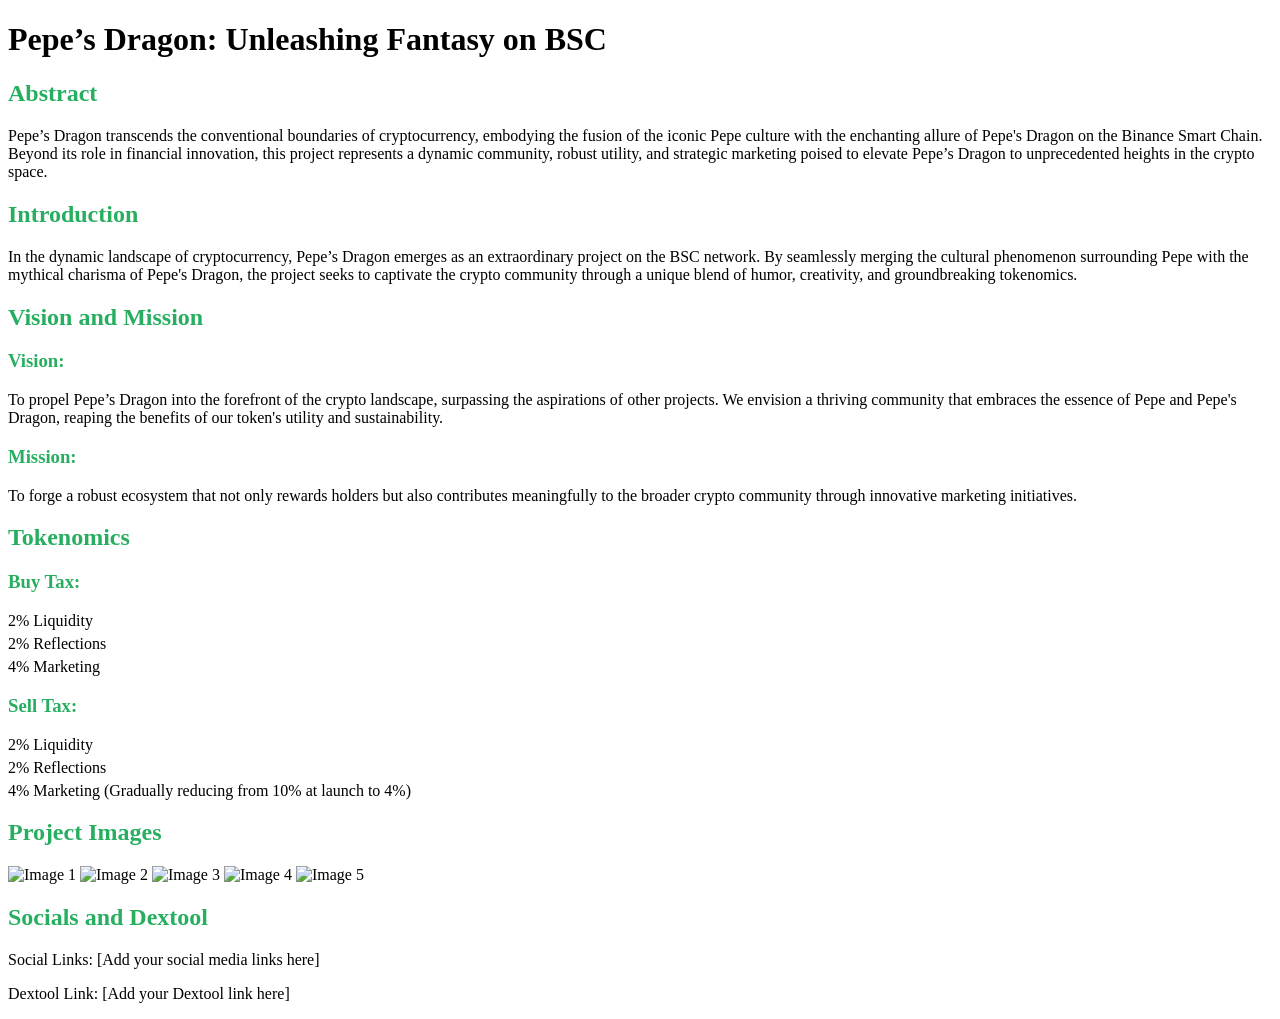
==== index.html @ 697a89ee "could notread" ====
<!DOCTYPE html>
<html lang="en">
<head>
    <meta charset="UTF-8">
    <meta name="viewport" content="width=device-width, initial-scale=1.0">
    <title>Pepe’s Dragon</title>
    <link rel="stylesheet" href="style.css">
</head>
<body>

    <header>
        <h1>Pepe’s Dragon: Unleashing Fantasy on BSC</h1>
    </header>

    <section>
        <h2>Abstract</h2>
        <p>Pepe’s Dragon transcends the conventional boundaries of cryptocurrency, embodying the fusion of the iconic Pepe culture with the enchanting allure of Pepe's Dragon on the Binance Smart Chain. Beyond its role in financial innovation, this project represents a dynamic community, robust utility, and strategic marketing poised to elevate Pepe’s Dragon to unprecedented heights in the crypto space.</p>
    </section>

    <section>
        <h2>Introduction</h2>
        <p>In the dynamic landscape of cryptocurrency, Pepe’s Dragon emerges as an extraordinary project on the BSC network. By seamlessly merging the cultural phenomenon surrounding Pepe with the mythical charisma of Pepe's Dragon, the project seeks to captivate the crypto community through a unique blend of humor, creativity, and groundbreaking tokenomics.</p>
    </section>

    <section>
        <h2>Vision and Mission</h2>
        <h3>Vision:</h3>
        <p>To propel Pepe’s Dragon into the forefront of the crypto landscape, surpassing the aspirations of other projects. We envision a thriving community that embraces the essence of Pepe and Pepe's Dragon, reaping the benefits of our token's utility and sustainability.</p>
        <h3>Mission:</h3>
        <p>To forge a robust ecosystem that not only rewards holders but also contributes meaningfully to the broader crypto community through innovative marketing initiatives.</p>
    </section>

    <section>
        <h2>Tokenomics</h2>
        <h3>Buy Tax:</h3>
        <ul>
            <li>2% Liquidity</li>
            <li>2% Reflections</li>
            <li>4% Marketing</li>
        </ul>
        <h3>Sell Tax:</h3>
        <ul>
            <li>2% Liquidity</li>
            <li>2% Reflections</li>
            <li>4% Marketing (Gradually reducing from 10% at launch to 4%)</li>
        </ul>
    </section>

    <!-- Add more sections as needed -->

    <footer>
      <!-- Image Section -->
      <section id="images">
          <h2>Project Images</h2>
          <img src="images/image1.jpg" alt="Image 1">
          <img src="images/image2.jpg" alt="Image 2">
          <img src="images/image3.jpg" alt="Image 3">
          <img src="images/image4.jpg" alt="Image 4">
          <img src="images/image5.jpg" alt="Image 5">
      </section>

      <!-- Socials and Dextool Section -->
      <section id="socials-and-dextool">
          <h2>Socials and Dextool</h2>
          <p>Social Links: [Add your social media links here]</p>
          <p>Dextool Link: [Add your Dextool link here]</p>
      </section>
  </footer>

</body>
</html>
---- style.css ----
/* Existing CSS code */

/* Additional styles for new content */
section h2 {
    color: #27ae60; /* Darker green heading color */
}

section h3 {
    color: #27ae60; /* Darker green subheading color */
}

section ul {
    list-style-type: none;
    padding: 0;
}

section li {
    margin-bottom: 5px;
}

/* Add more styles as needed */
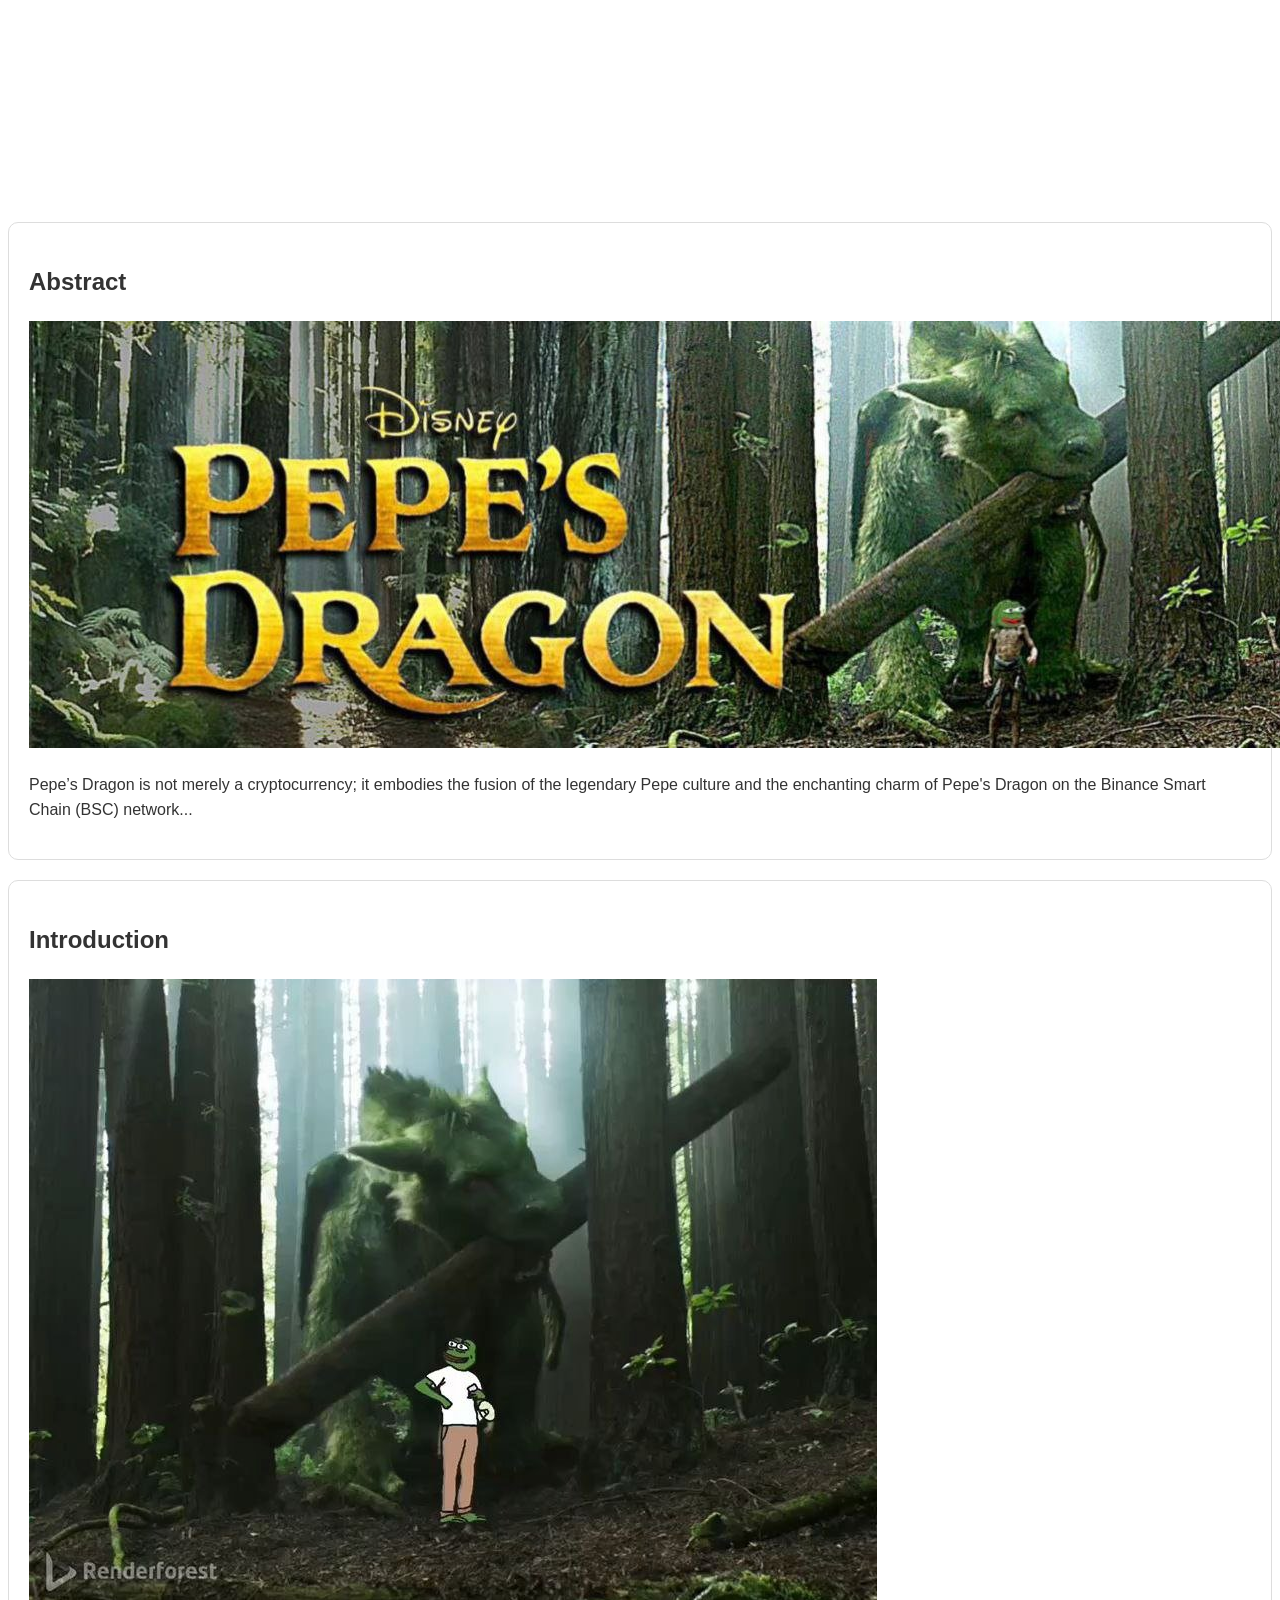
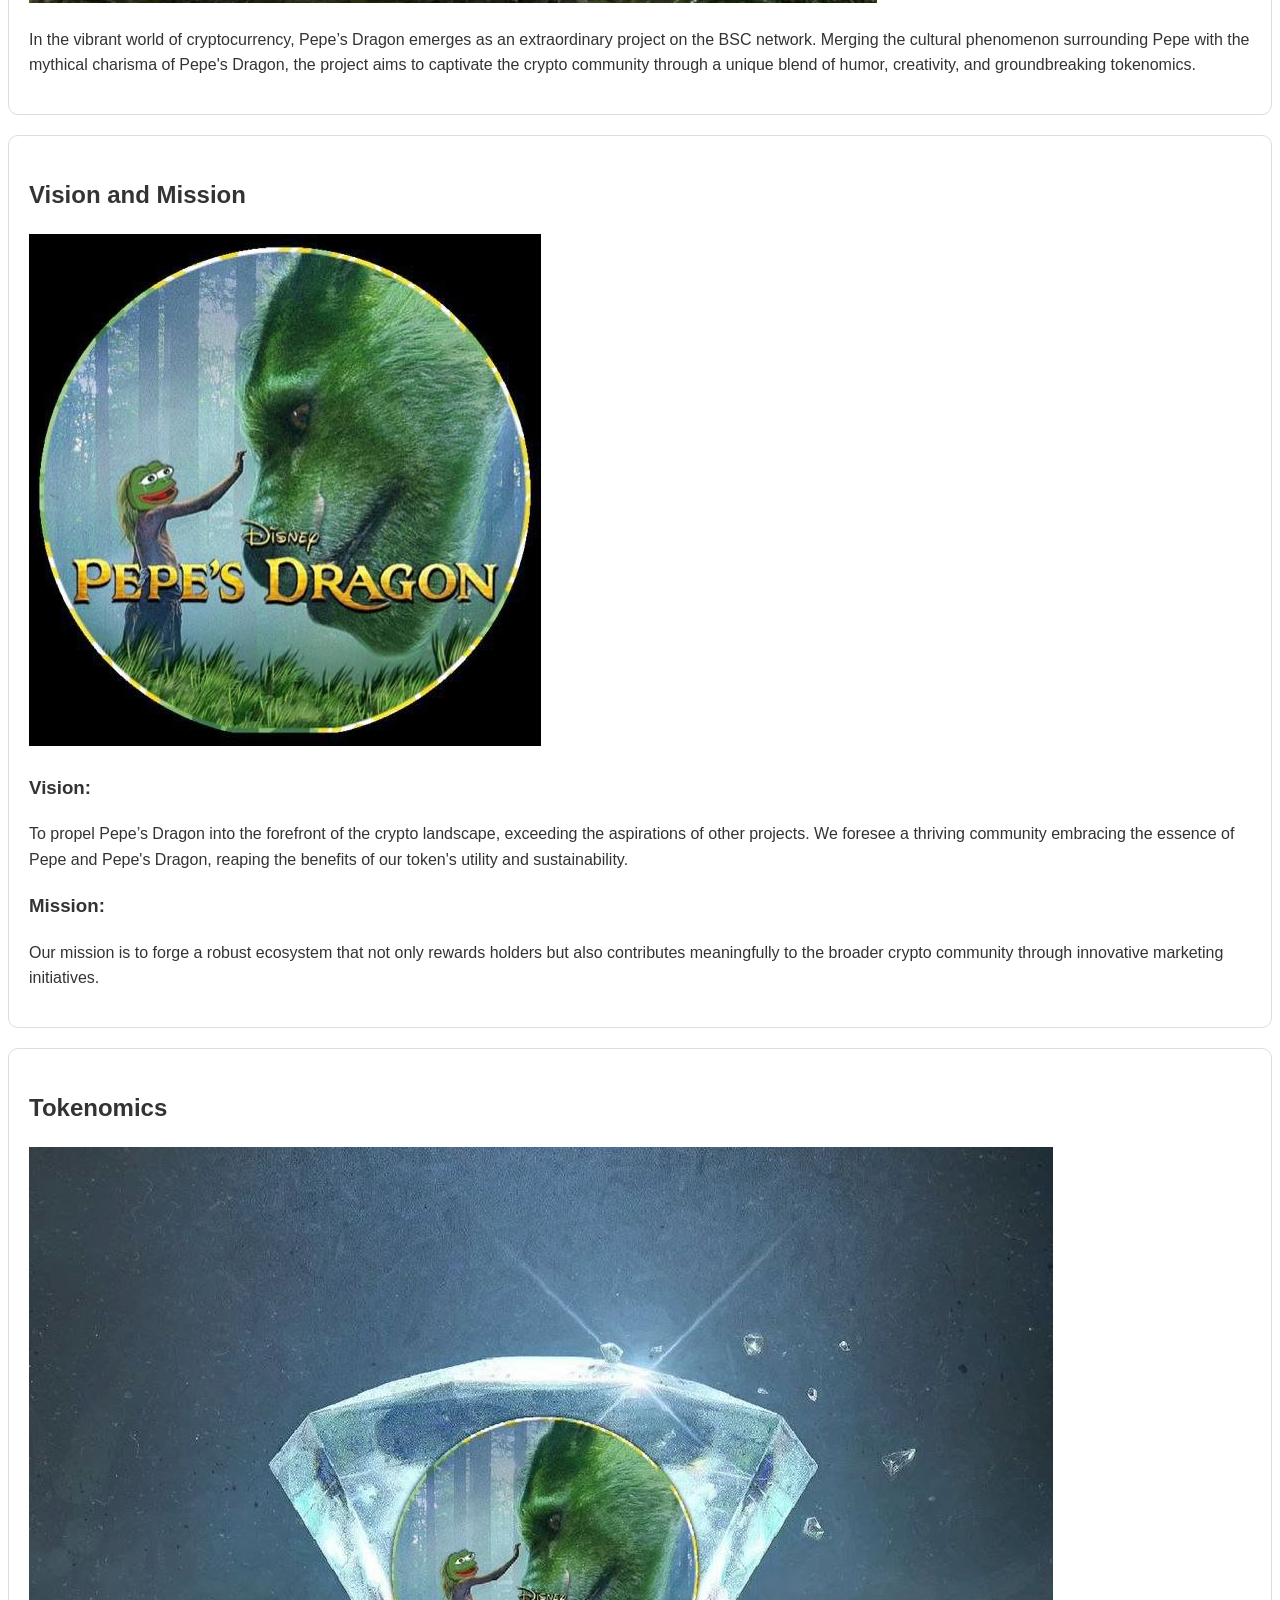
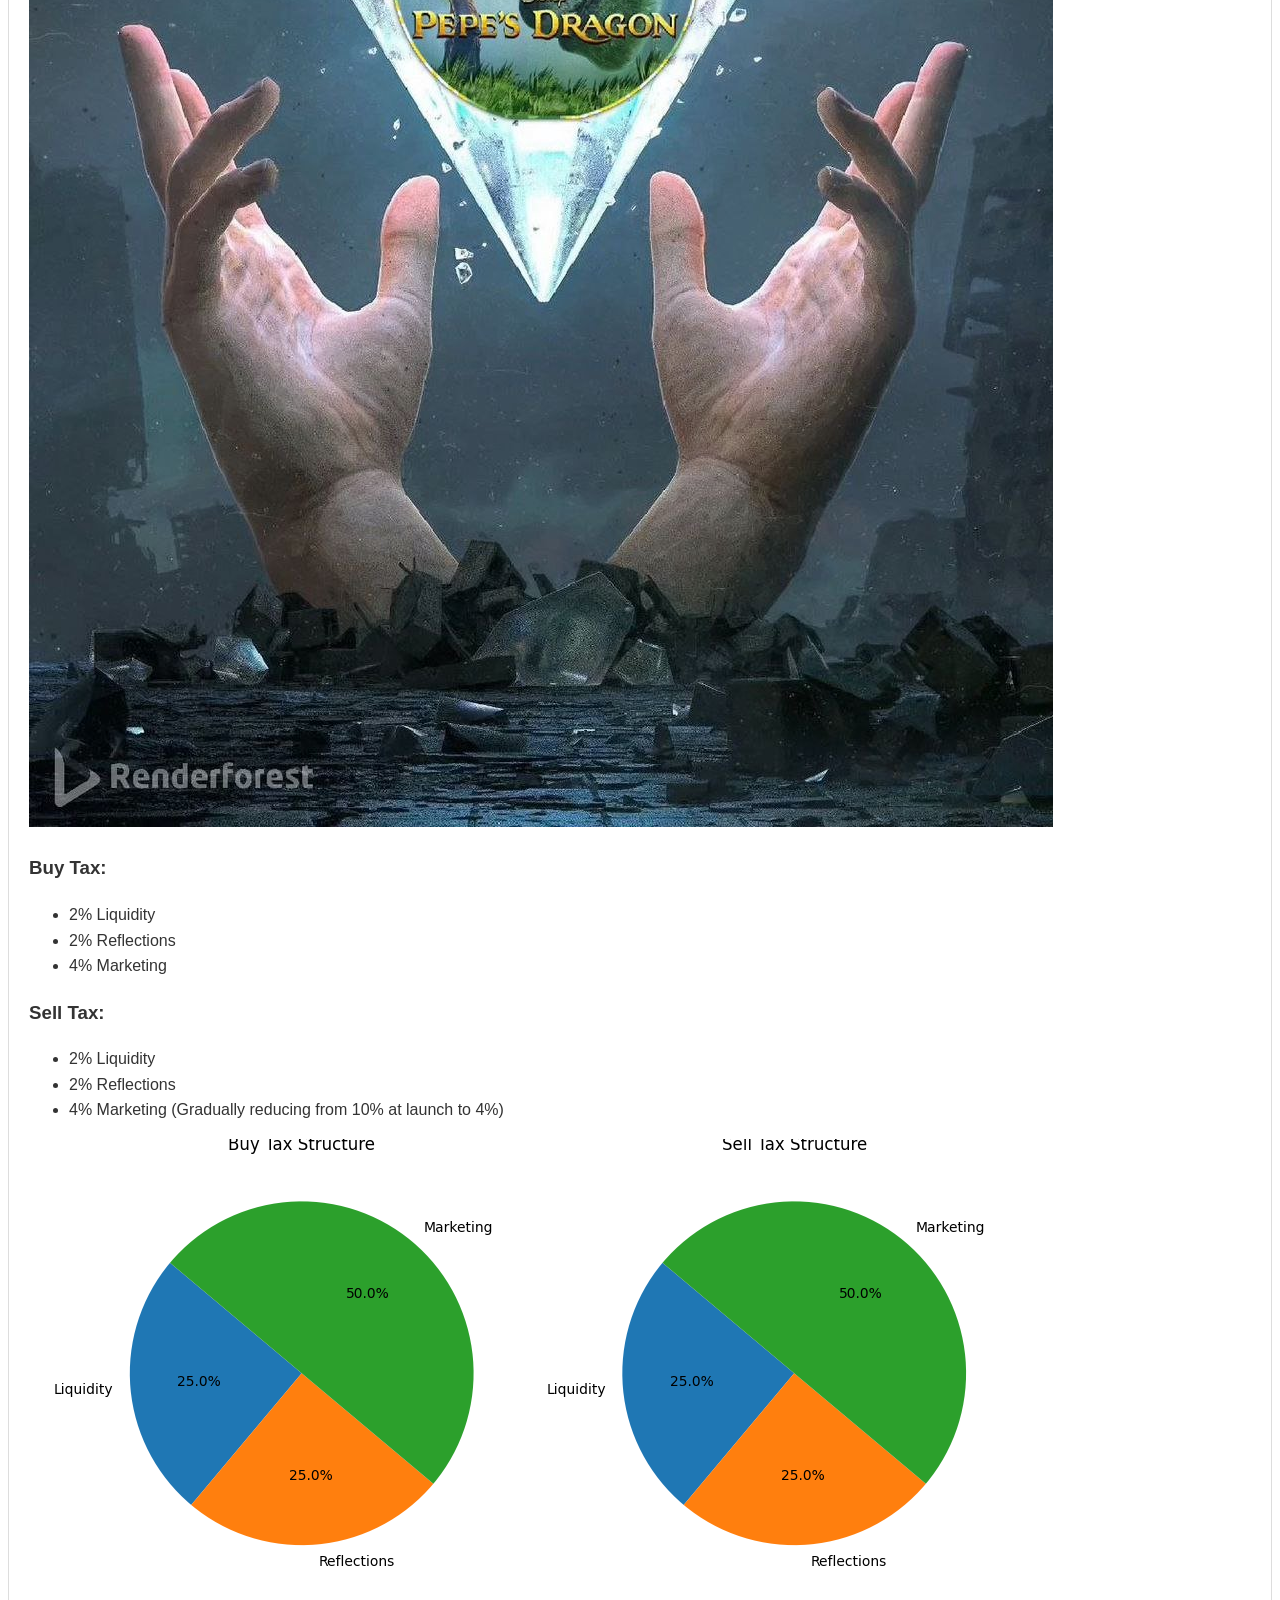
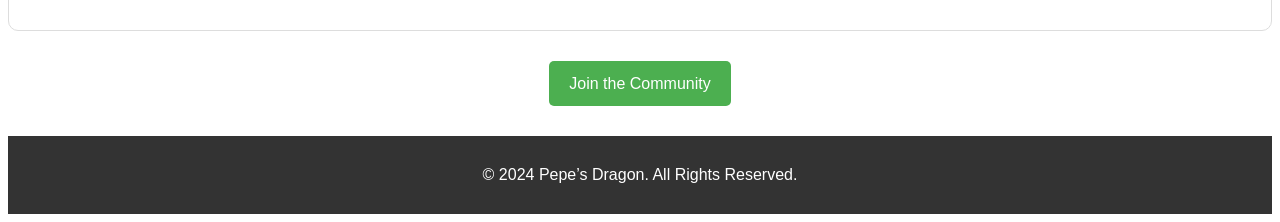
==== commit 64acd6b9: "update" ====
--- a/index.html
+++ b/index.html
@@ -8,30 +8,34 @@
 </head>
 <body>
 
-    <header>
+    <header style="background-image: url('images/header_background.jpg');">
         <h1>Pepe’s Dragon: Unleashing Fantasy on BSC</h1>
     </header>
 
-    <section>
+    <section class="green-background">
         <h2>Abstract</h2>
-        <p>Pepe’s Dragon transcends the conventional boundaries of cryptocurrency, embodying the fusion of the iconic Pepe culture with the enchanting allure of Pepe's Dragon on the Binance Smart Chain. Beyond its role in financial innovation, this project represents a dynamic community, robust utility, and strategic marketing poised to elevate Pepe’s Dragon to unprecedented heights in the crypto space.</p>
+        <img src="images/1.jpg" alt="Image 1">
+        <p>Pepe’s Dragon is not merely a cryptocurrency; it embodies the fusion of the legendary Pepe culture and the enchanting charm of Pepe's Dragon on the Binance Smart Chain (BSC) network...</p>
     </section>
 
-    <section>
+    <section class="green-background">
         <h2>Introduction</h2>
-        <p>In the dynamic landscape of cryptocurrency, Pepe’s Dragon emerges as an extraordinary project on the BSC network. By seamlessly merging the cultural phenomenon surrounding Pepe with the mythical charisma of Pepe's Dragon, the project seeks to captivate the crypto community through a unique blend of humor, creativity, and groundbreaking tokenomics.</p>
+        <img src="images/2.jpg" alt="Image 2">
+        <p>In the vibrant world of cryptocurrency, Pepe’s Dragon emerges as an extraordinary project on the BSC network. Merging the cultural phenomenon surrounding Pepe with the mythical charisma of Pepe's Dragon, the project aims to captivate the crypto community through a unique blend of humor, creativity, and groundbreaking tokenomics.</p>
     </section>
 
-    <section>
+    <section class="green-background">
         <h2>Vision and Mission</h2>
+        <img src="images/3.jpg" alt="Image 3">
         <h3>Vision:</h3>
-        <p>To propel Pepe’s Dragon into the forefront of the crypto landscape, surpassing the aspirations of other projects. We envision a thriving community that embraces the essence of Pepe and Pepe's Dragon, reaping the benefits of our token's utility and sustainability.</p>
+        <p>To propel Pepe’s Dragon into the forefront of the crypto landscape, exceeding the aspirations of other projects. We foresee a thriving community embracing the essence of Pepe and Pepe's Dragon, reaping the benefits of our token's utility and sustainability.</p>
         <h3>Mission:</h3>
-        <p>To forge a robust ecosystem that not only rewards holders but also contributes meaningfully to the broader crypto community through innovative marketing initiatives.</p>
+        <p>Our mission is to forge a robust ecosystem that not only rewards holders but also contributes meaningfully to the broader crypto community through innovative marketing initiatives.</p>
     </section>
 
-    <section>
+    <section class="green-background">
         <h2>Tokenomics</h2>
+        <img src="images/4.jpg" alt="Image 4">
         <h3>Buy Tax:</h3>
         <ul>
             <li>2% Liquidity</li>
@@ -44,28 +48,18 @@
             <li>2% Reflections</li>
             <li>4% Marketing (Gradually reducing from 10% at launch to 4%)</li>
         </ul>
+        <img src="images/graph.png" alt="Graph Image">
     </section>
 
     <!-- Add more sections as needed -->
 
-    <footer>
-      <!-- Image Section -->
-      <section id="images">
-          <h2>Project Images</h2>
-          <img src="images/image1.jpg" alt="Image 1">
-          <img src="images/image2.jpg" alt="Image 2">
-          <img src="images/image3.jpg" alt="Image 3">
-          <img src="images/image4.jpg" alt="Image 4">
-          <img src="images/image5.jpg" alt="Image 5">
-      </section>
+    <div class="cta-button">
+        <a href="#community" class="button">Join the Community</a>
+    </div>
 
-      <!-- Socials and Dextool Section -->
-      <section id="socials-and-dextool">
-          <h2>Socials and Dextool</h2>
-          <p>Social Links: [Add your social media links here]</p>
-          <p>Dextool Link: [Add your Dextool link here]</p>
-      </section>
-  </footer>
+    <footer class="footer">
+        <p>&copy; 2024 Pepe’s Dragon. All Rights Reserved.</p>
+    </footer>
 
 </body>
 </html>
--- a/style.css
+++ b/style.css
@@ -1,21 +1,41 @@
-/* Existing CSS code */
-
-/* Additional styles for new content */
-section h2 {
-    color: #27ae60; /* Darker green heading color */
+body {
+    font-family: 'Arial', sans-serif;
+    color: #333;
+    line-height: 1.6;
 }
 
-section h3 {
-    color: #27ae60; /* Darker green subheading color */
+header {
+    background-size: cover;
+    background-position: center;
+    color: white;
+    text-align: center;
+    padding: 50px;
 }
 
-section ul {
-    list-style-type: none;
-    padding: 0;
+section {
+    border: 1px solid #ddd;
+    border-radius: 10px;
+    padding: 20px;
+    margin: 20px 0;
 }
 
-section li {
-    margin-bottom: 5px;
+.cta-button {
+    text-align: center;
+    margin: 30px 0;
 }
 
-/* Add more styles as needed */
+.button {
+    display: inline-block;
+    padding: 10px 20px;
+    background-color: #4CAF50;
+    color: white;
+    text-decoration: none;
+    border-radius: 5px;
+}
+
+.footer {
+    background-color: #333;
+    color: white;
+    text-align: center;
+    padding: 10px;
+}
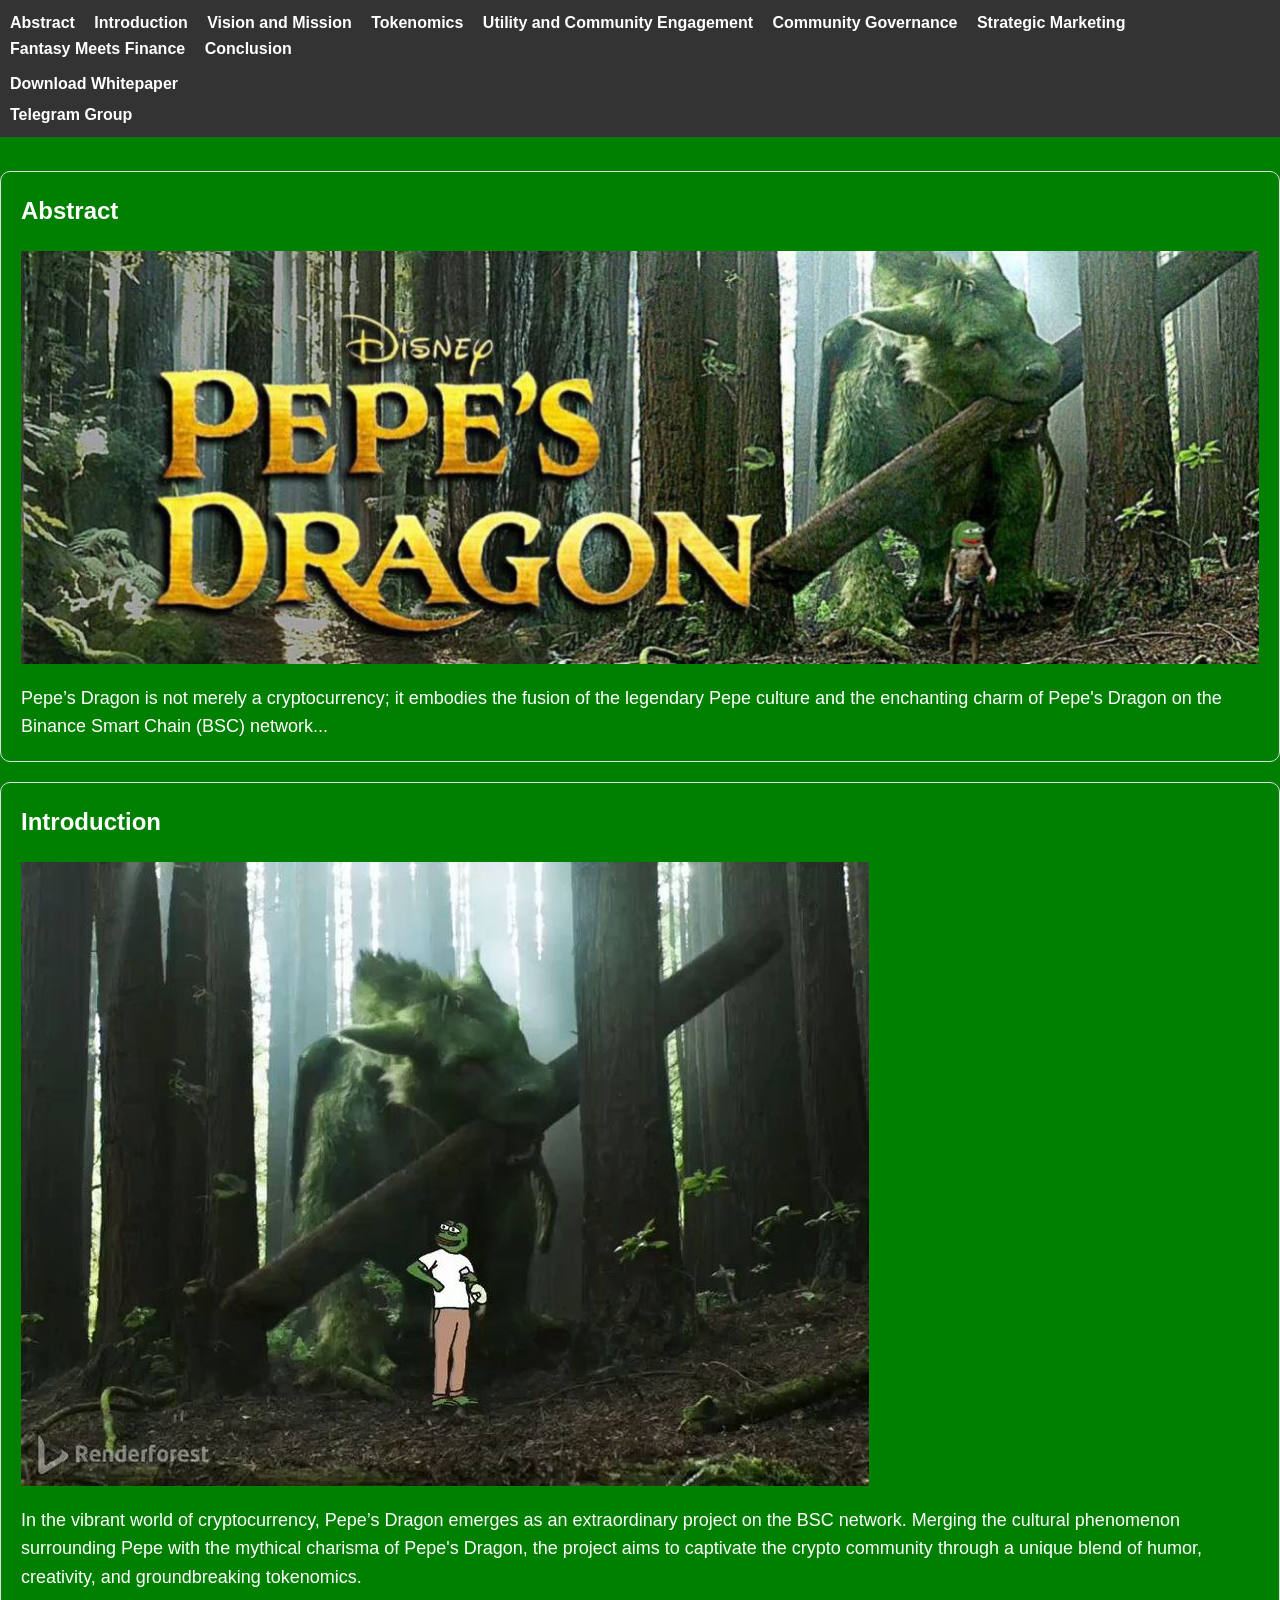
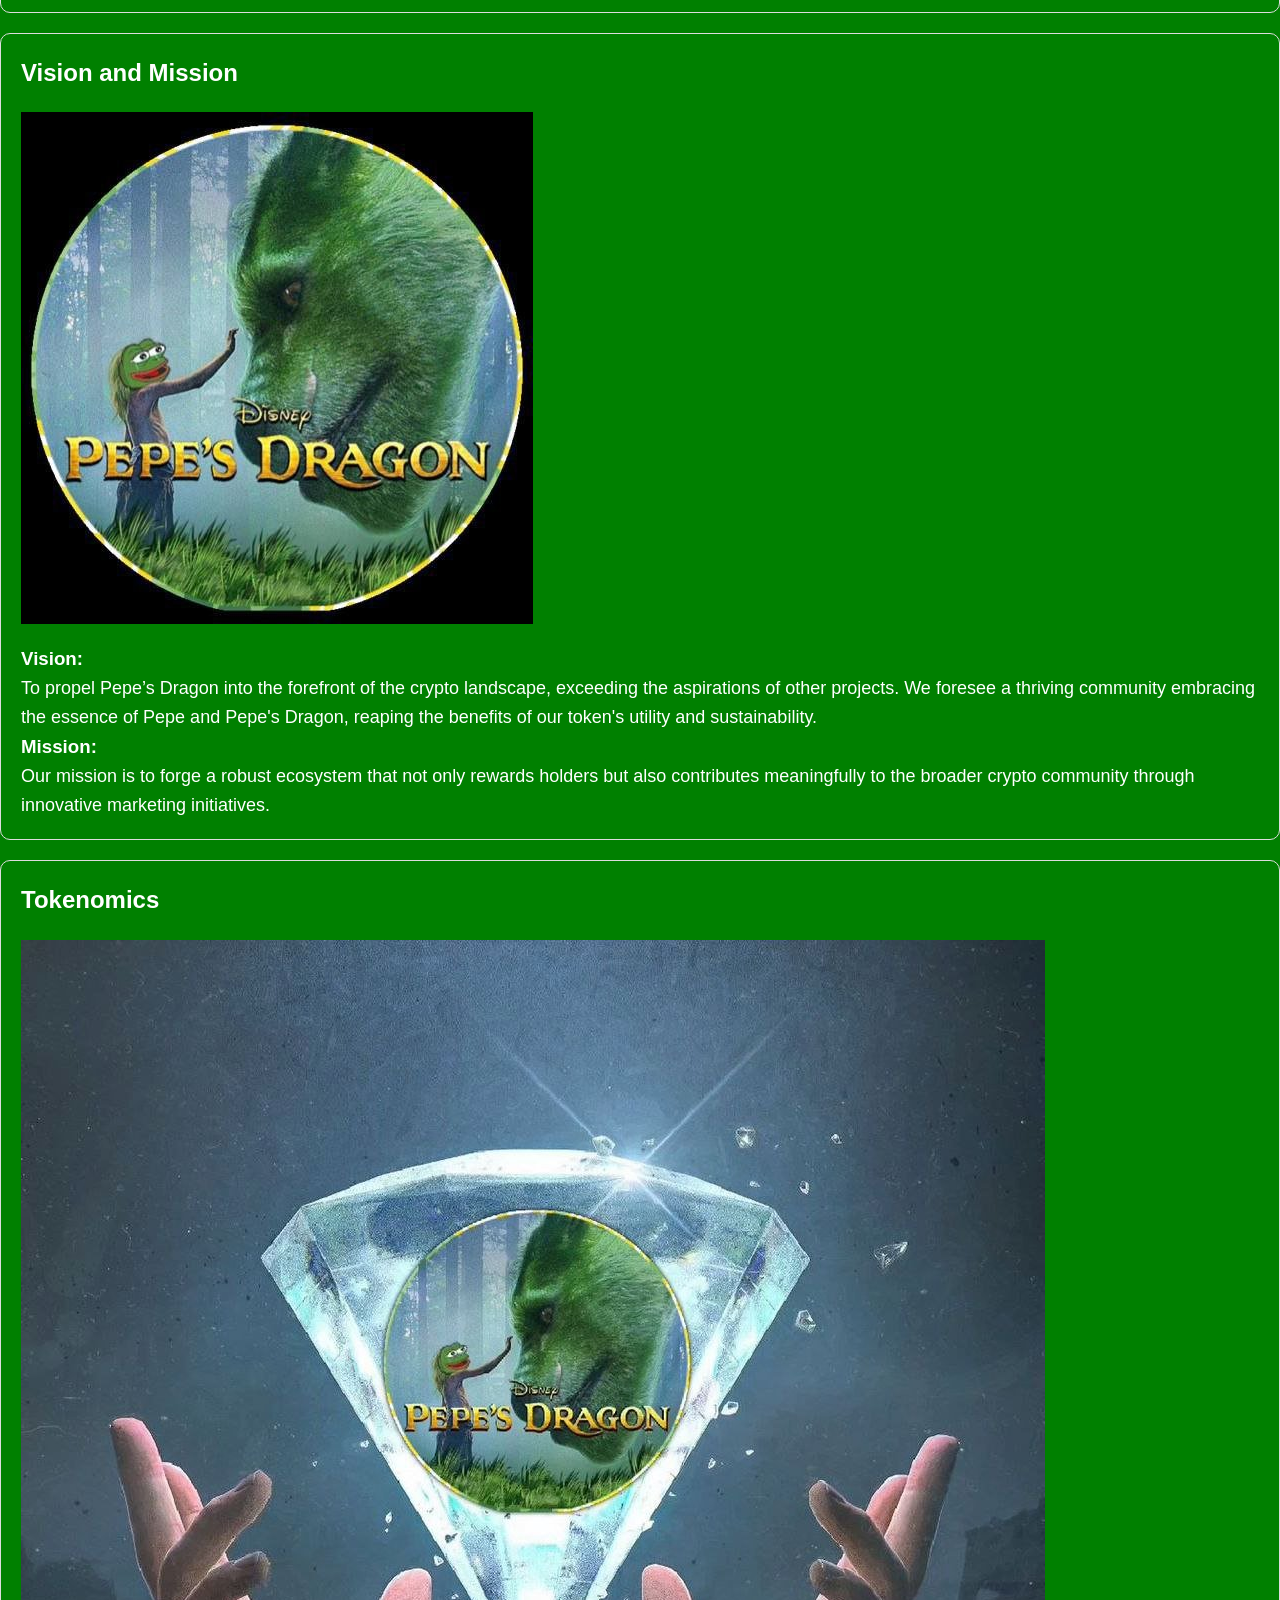
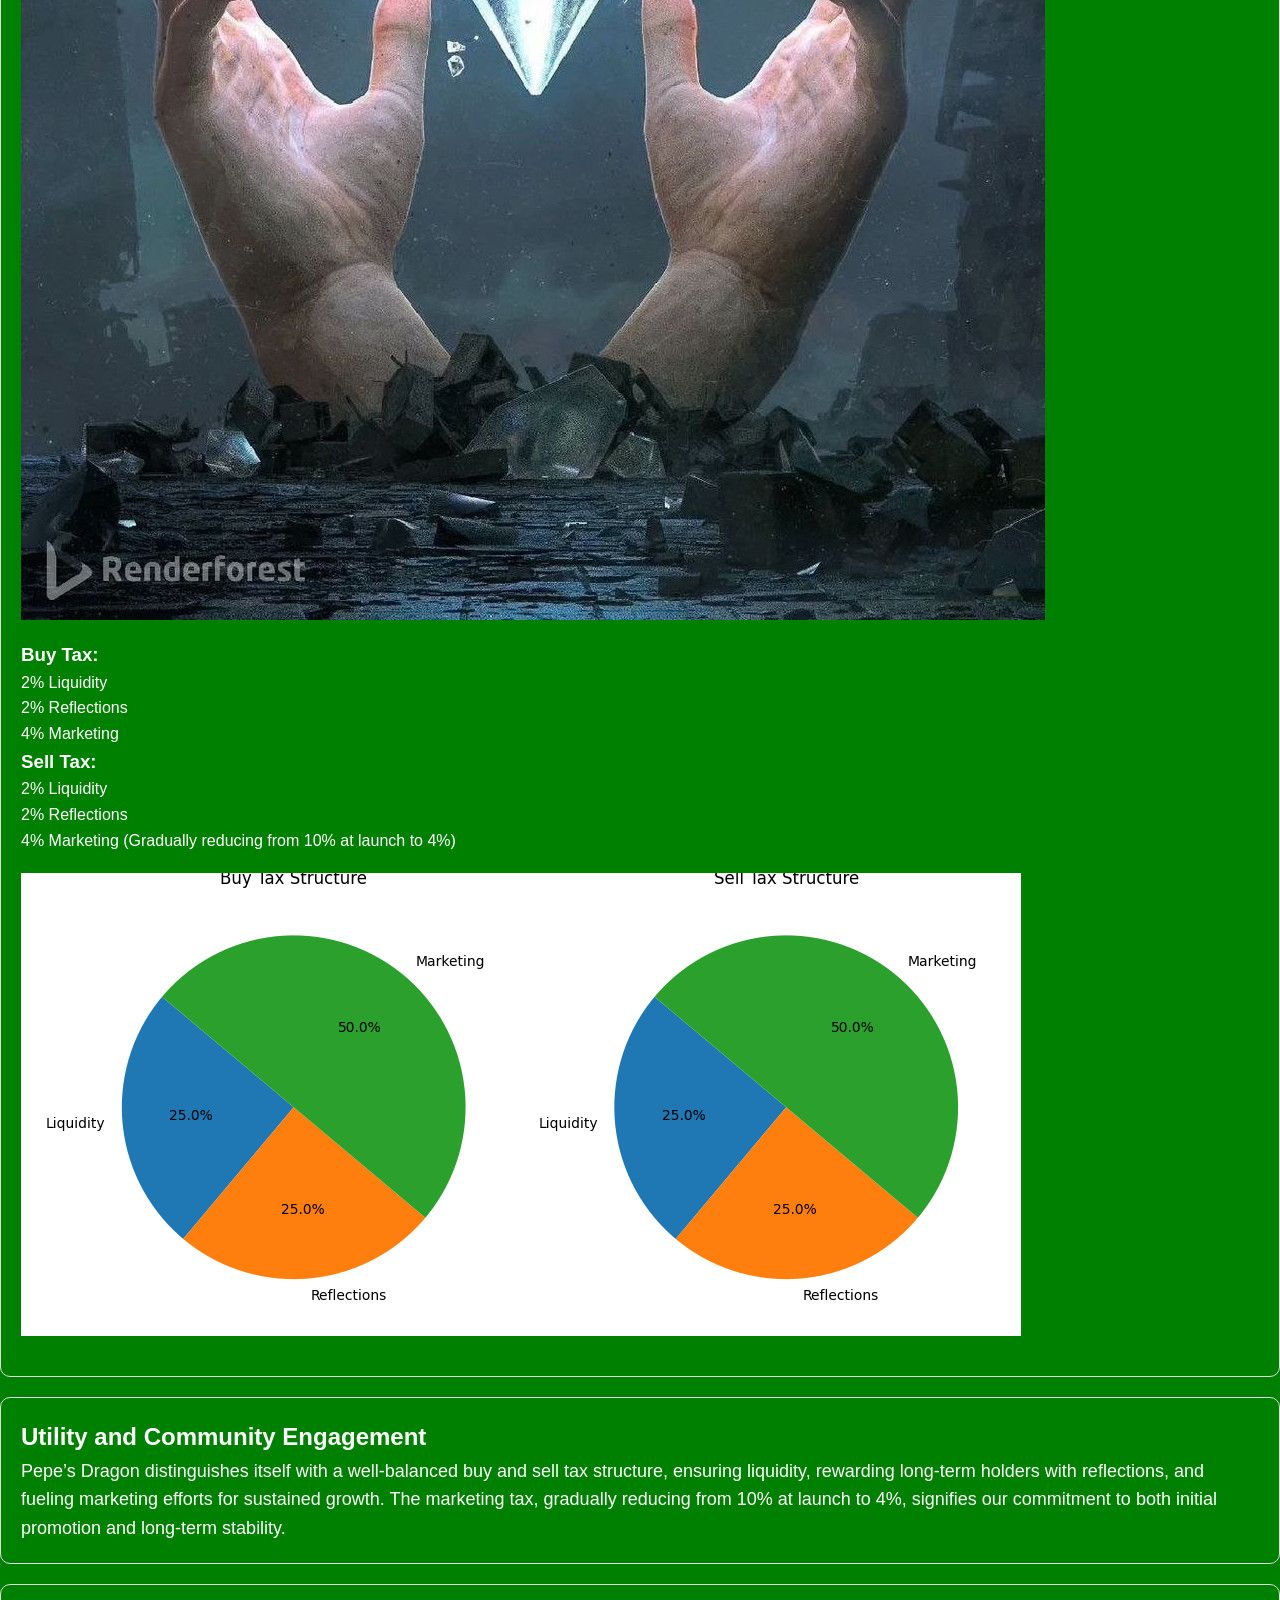
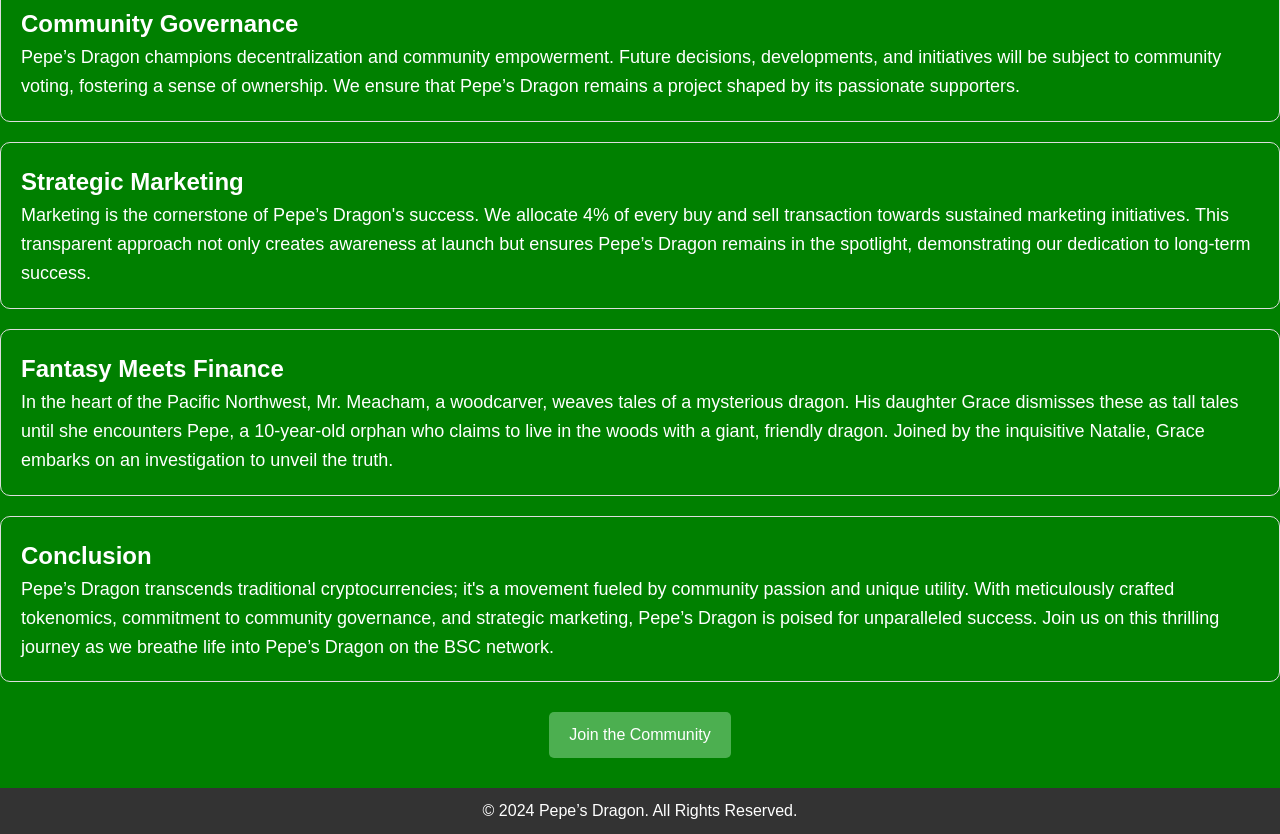
==== commit 1d43c030: "update" ====
--- a/index.html
+++ b/index.html
@@ -12,19 +12,38 @@
         <h1>Pepe’s Dragon: Unleashing Fantasy on BSC</h1>
     </header>
 
-    <section class="green-background">
+    <!-- Add the menu bar with links -->
+    <nav class="menu-bar">
+        <ul>
+            <li><a href="#abstract">Abstract</a></li>
+            <li><a href="#introduction">Introduction</a></li>
+            <li><a href="#vision-mission">Vision and Mission</a></li>
+            <li><a href="#tokenomics">Tokenomics</a></li>
+            <li><a href="#utility-community">Utility and Community Engagement</a></li>
+            <li><a href="#community-governance">Community Governance</a></li>
+            <li><a href="#strategic-marketing">Strategic Marketing</a></li>
+            <li><a href="#fantasy-finance">Fantasy Meets Finance</a></li>
+            <li><a href="#conclusion">Conclusion</a></li>
+        </ul>
+        <div class="external-links">
+            <a href="whitepaper.pdf" target="_blank">Download Whitepaper</a>
+            <a href="https://t.me/pepesdragonofficial" target="_blank">Telegram Group</a>
+        </div>
+    </nav>
+
+    <section id="abstract" class="green-background">
         <h2>Abstract</h2>
         <img src="images/1.jpg" alt="Image 1">
         <p>Pepe’s Dragon is not merely a cryptocurrency; it embodies the fusion of the legendary Pepe culture and the enchanting charm of Pepe's Dragon on the Binance Smart Chain (BSC) network...</p>
     </section>
 
-    <section class="green-background">
+    <section id="introduction" class="green-background">
         <h2>Introduction</h2>
         <img src="images/2.jpg" alt="Image 2">
         <p>In the vibrant world of cryptocurrency, Pepe’s Dragon emerges as an extraordinary project on the BSC network. Merging the cultural phenomenon surrounding Pepe with the mythical charisma of Pepe's Dragon, the project aims to captivate the crypto community through a unique blend of humor, creativity, and groundbreaking tokenomics.</p>
     </section>
 
-    <section class="green-background">
+    <section id="vision-mission" class="green-background">
         <h2>Vision and Mission</h2>
         <img src="images/3.jpg" alt="Image 3">
         <h3>Vision:</h3>
@@ -33,7 +52,7 @@
         <p>Our mission is to forge a robust ecosystem that not only rewards holders but also contributes meaningfully to the broader crypto community through innovative marketing initiatives.</p>
     </section>
 
-    <section class="green-background">
+    <section id="tokenomics" class="green-background">
         <h2>Tokenomics</h2>
         <img src="images/4.jpg" alt="Image 4">
         <h3>Buy Tax:</h3>
@@ -51,7 +70,30 @@
         <img src="images/graph.png" alt="Graph Image">
     </section>
 
-    <!-- Add more sections as needed -->
+    <section id="utility-community" class="green-background">
+        <h2>Utility and Community Engagement</h2>
+        <p>Pepe’s Dragon distinguishes itself with a well-balanced buy and sell tax structure, ensuring liquidity, rewarding long-term holders with reflections, and fueling marketing efforts for sustained growth. The marketing tax, gradually reducing from 10% at launch to 4%, signifies our commitment to both initial promotion and long-term stability.</p>
+    </section>
+
+    <section id="community-governance" class="green-background">
+        <h2>Community Governance</h2>
+        <p>Pepe’s Dragon champions decentralization and community empowerment. Future decisions, developments, and initiatives will be subject to community voting, fostering a sense of ownership. We ensure that Pepe’s Dragon remains a project shaped by its passionate supporters.</p>
+    </section>
+
+    <section id="strategic-marketing" class="green-background">
+        <h2>Strategic Marketing</h2>
+        <p>Marketing is the cornerstone of Pepe’s Dragon's success. We allocate 4% of every buy and sell transaction towards sustained marketing initiatives. This transparent approach not only creates awareness at launch but ensures Pepe’s Dragon remains in the spotlight, demonstrating our dedication to long-term success.</p>
+    </section>
+
+    <section id="fantasy-finance" class="green-background">
+        <h2>Fantasy Meets Finance</h2>
+        <p>In the heart of the Pacific Northwest, Mr. Meacham, a woodcarver, weaves tales of a mysterious dragon. His daughter Grace dismisses these as tall tales until she encounters Pepe, a 10-year-old orphan who claims to live in the woods with a giant, friendly dragon. Joined by the inquisitive Natalie, Grace embarks on an investigation to unveil the truth.</p>
+    </section>
+
+    <section id="conclusion" class="green-background">
+        <h2>Conclusion</h2>
+        <p>Pepe’s Dragon transcends traditional cryptocurrencies; it's a movement fueled by community passion and unique utility. With meticulously crafted tokenomics, commitment to community governance, and strategic marketing, Pepe’s Dragon is poised for unparalleled success. Join us on this thrilling journey as we breathe life into Pepe’s Dragon on the BSC network.</p>
+    </section>
 
     <div class="cta-button">
         <a href="#community" class="button">Join the Community</a>
--- a/style.css
+++ b/style.css
@@ -1,7 +1,15 @@
+/* Reset some default styles */
+body, h1, h2, h3, p, ul, li {
+    margin: 0;
+    padding: 0;
+}
+
 body {
+    background-color: green;
     font-family: 'Arial', sans-serif;
-    color: #333;
+    color: white;
     line-height: 1.6;
+    font-size: 16px;
 }
 
 header {
@@ -12,10 +20,73 @@
     padding: 50px;
 }
 
+.menu-bar {
+    position: fixed;
+    top: 0;
+    right: 0;
+    background-color: #333;
+    padding: 10px;
+    z-index: 1000;
+}
+
+.menu-bar ul {
+    list-style-type: none;
+    margin: 0;
+    padding: 0;
+}
+
+.menu-bar li {
+    display: inline-block;
+    margin-right: 15px;
+}
+
+.menu-bar a {
+    color: white;
+    text-decoration: none;
+    font-weight: bold;
+}
+
+.external-links {
+    margin-top: 10px;
+}
+
+.external-links a {
+    display: block;
+    margin-top: 5px;
+    color: white;
+    text-decoration: none;
+}
+
 section {
+    background-color: green;
     border: 1px solid #ddd;
     border-radius: 10px;
     padding: 20px;
+    margin: 20px 0;
+}
+
+section h2 {
+    font-size: 24px;
+    color: #fff;
+}
+
+section p {
+    font-size: 18px;
+}
+
+section ul {
+    list-style-type: none;
+    padding: 0;
+}
+
+section li {
+    font-size: 16px;
+}
+
+section img {
+    max-width: 100%;
+    height: auto;
+    display: block;
     margin: 20px 0;
 }
 
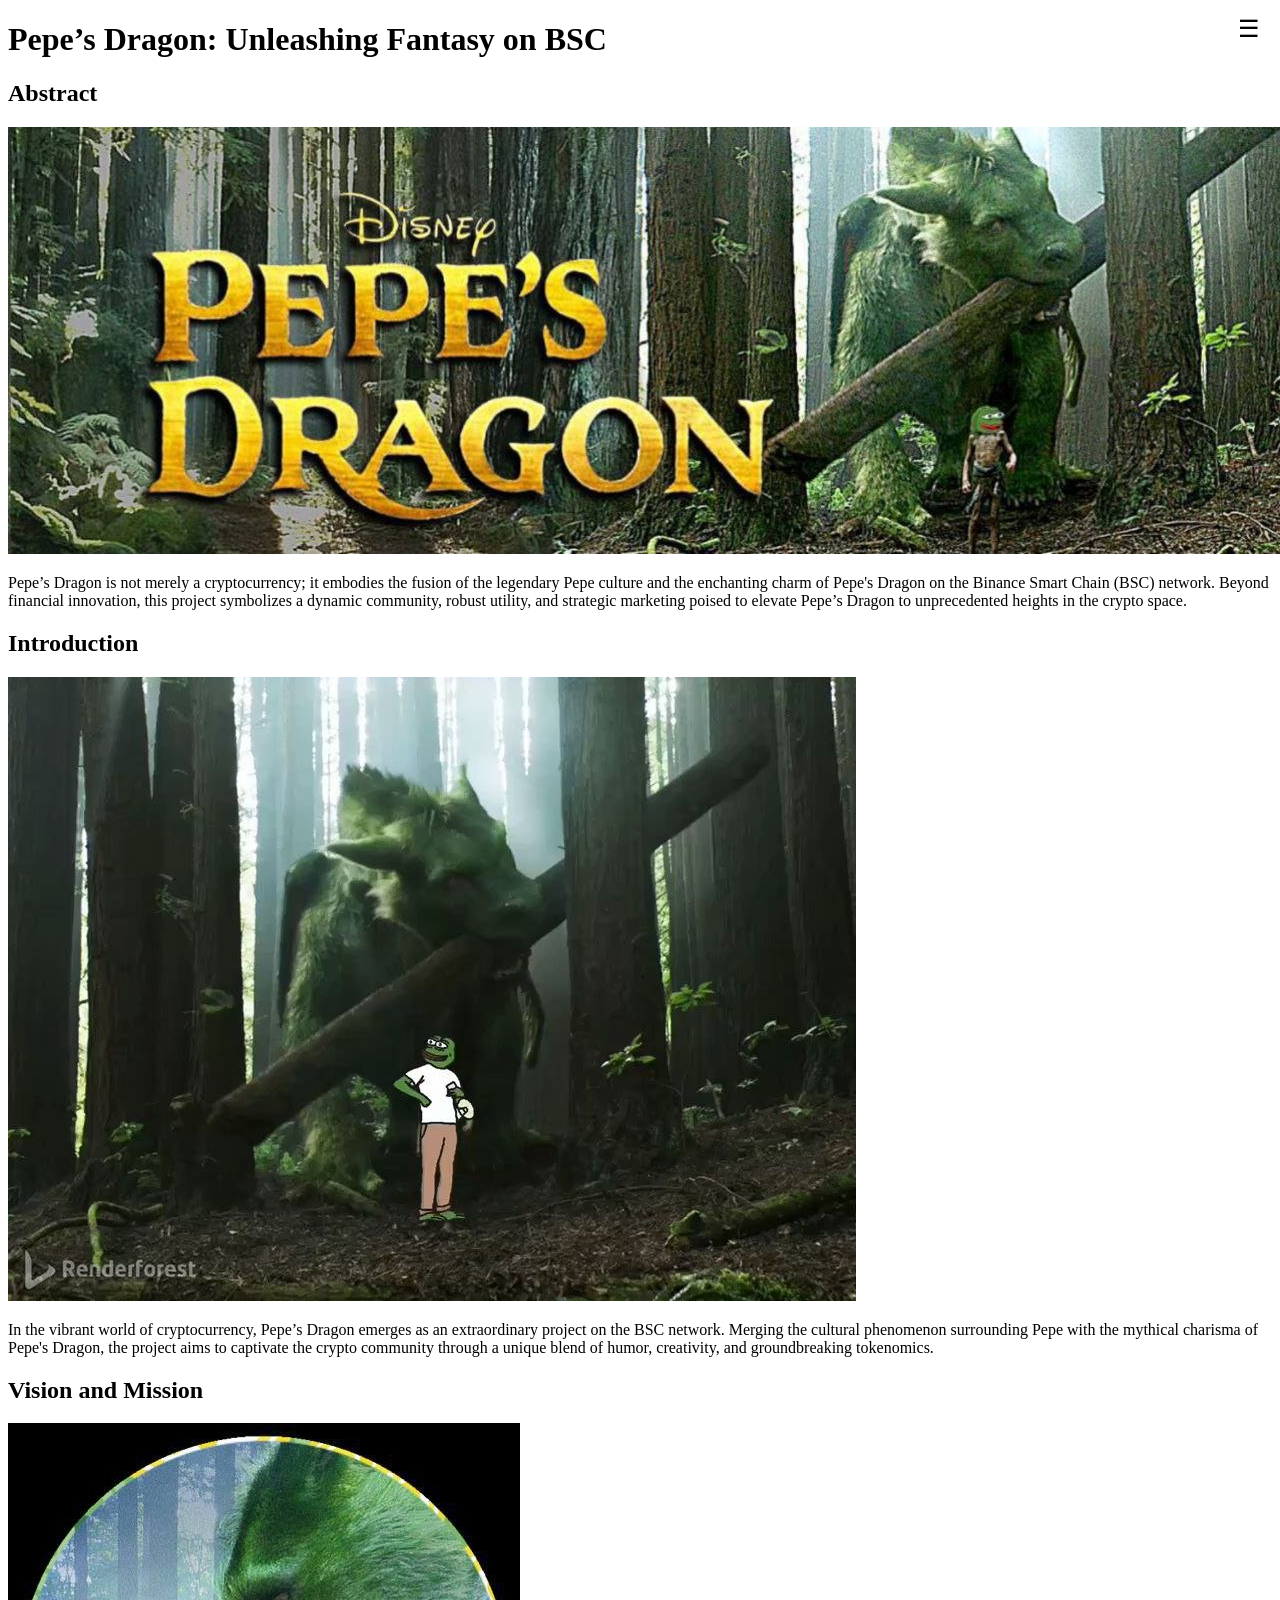
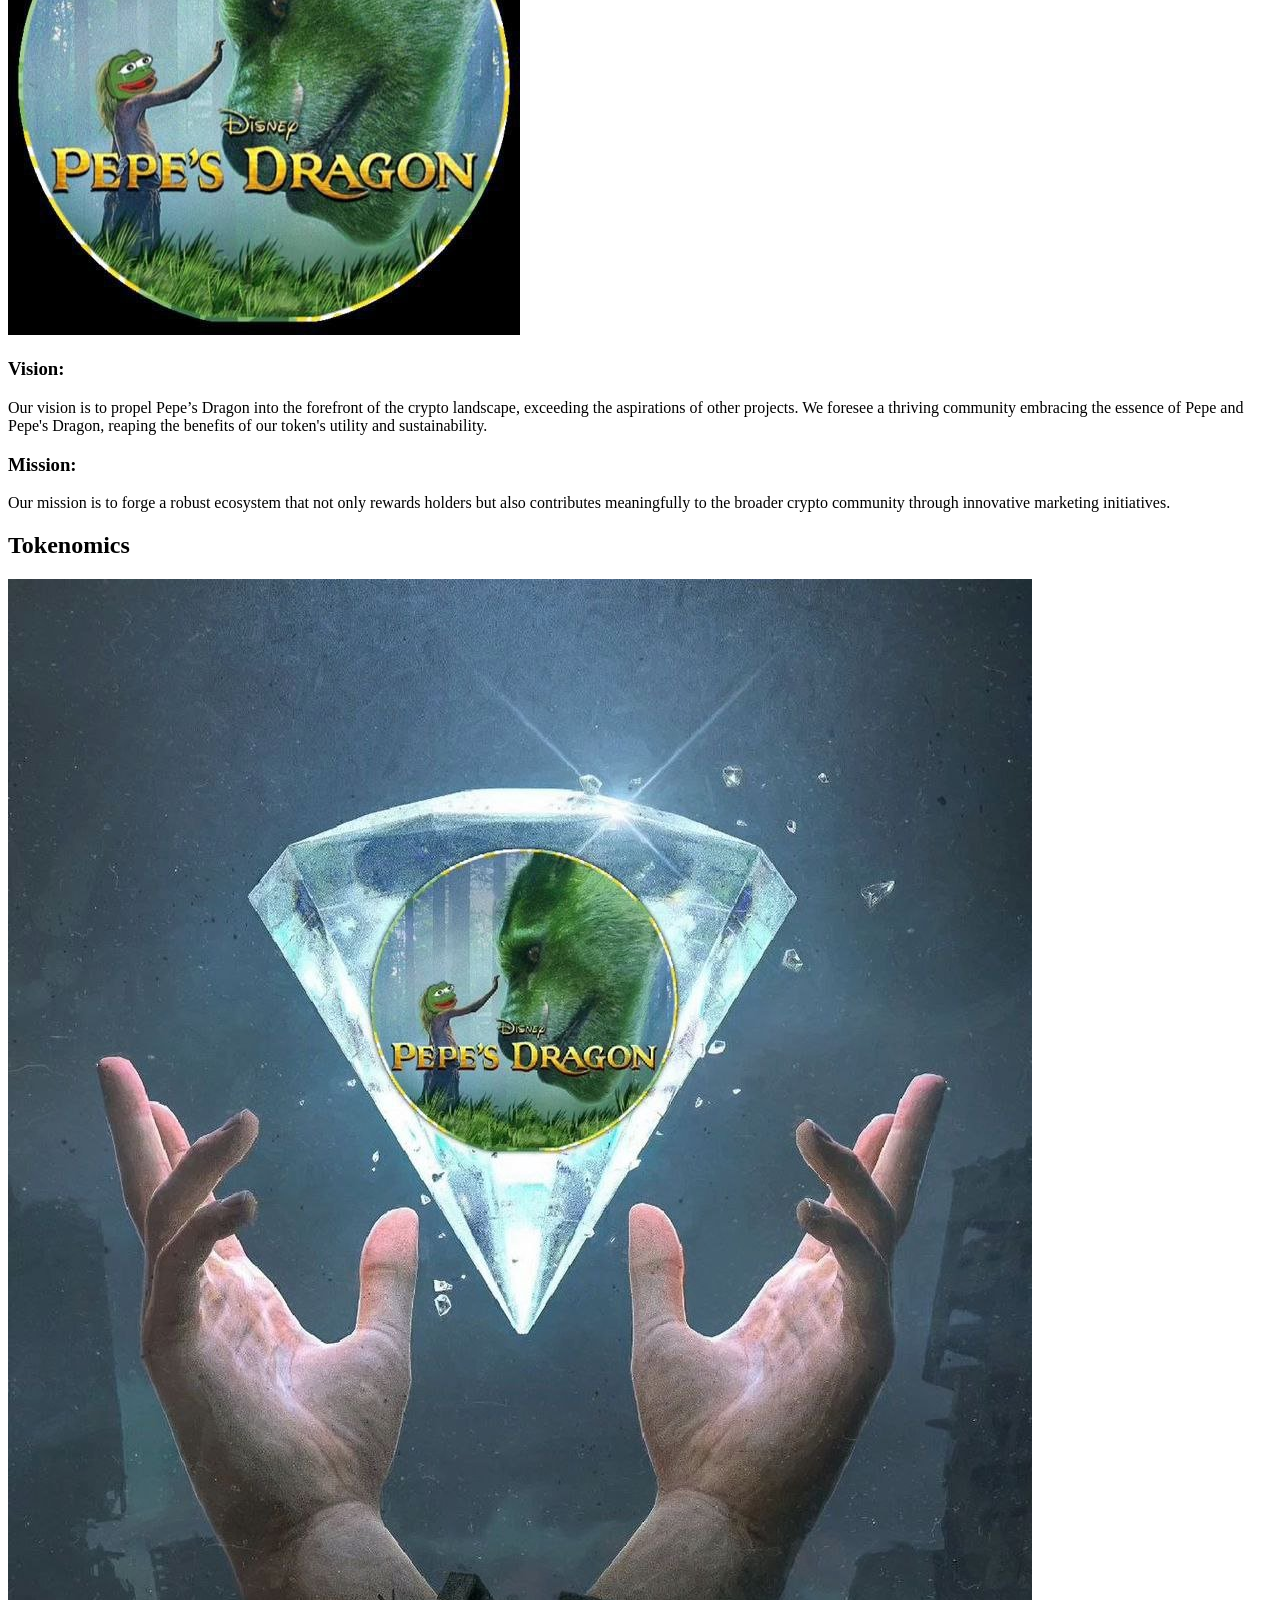
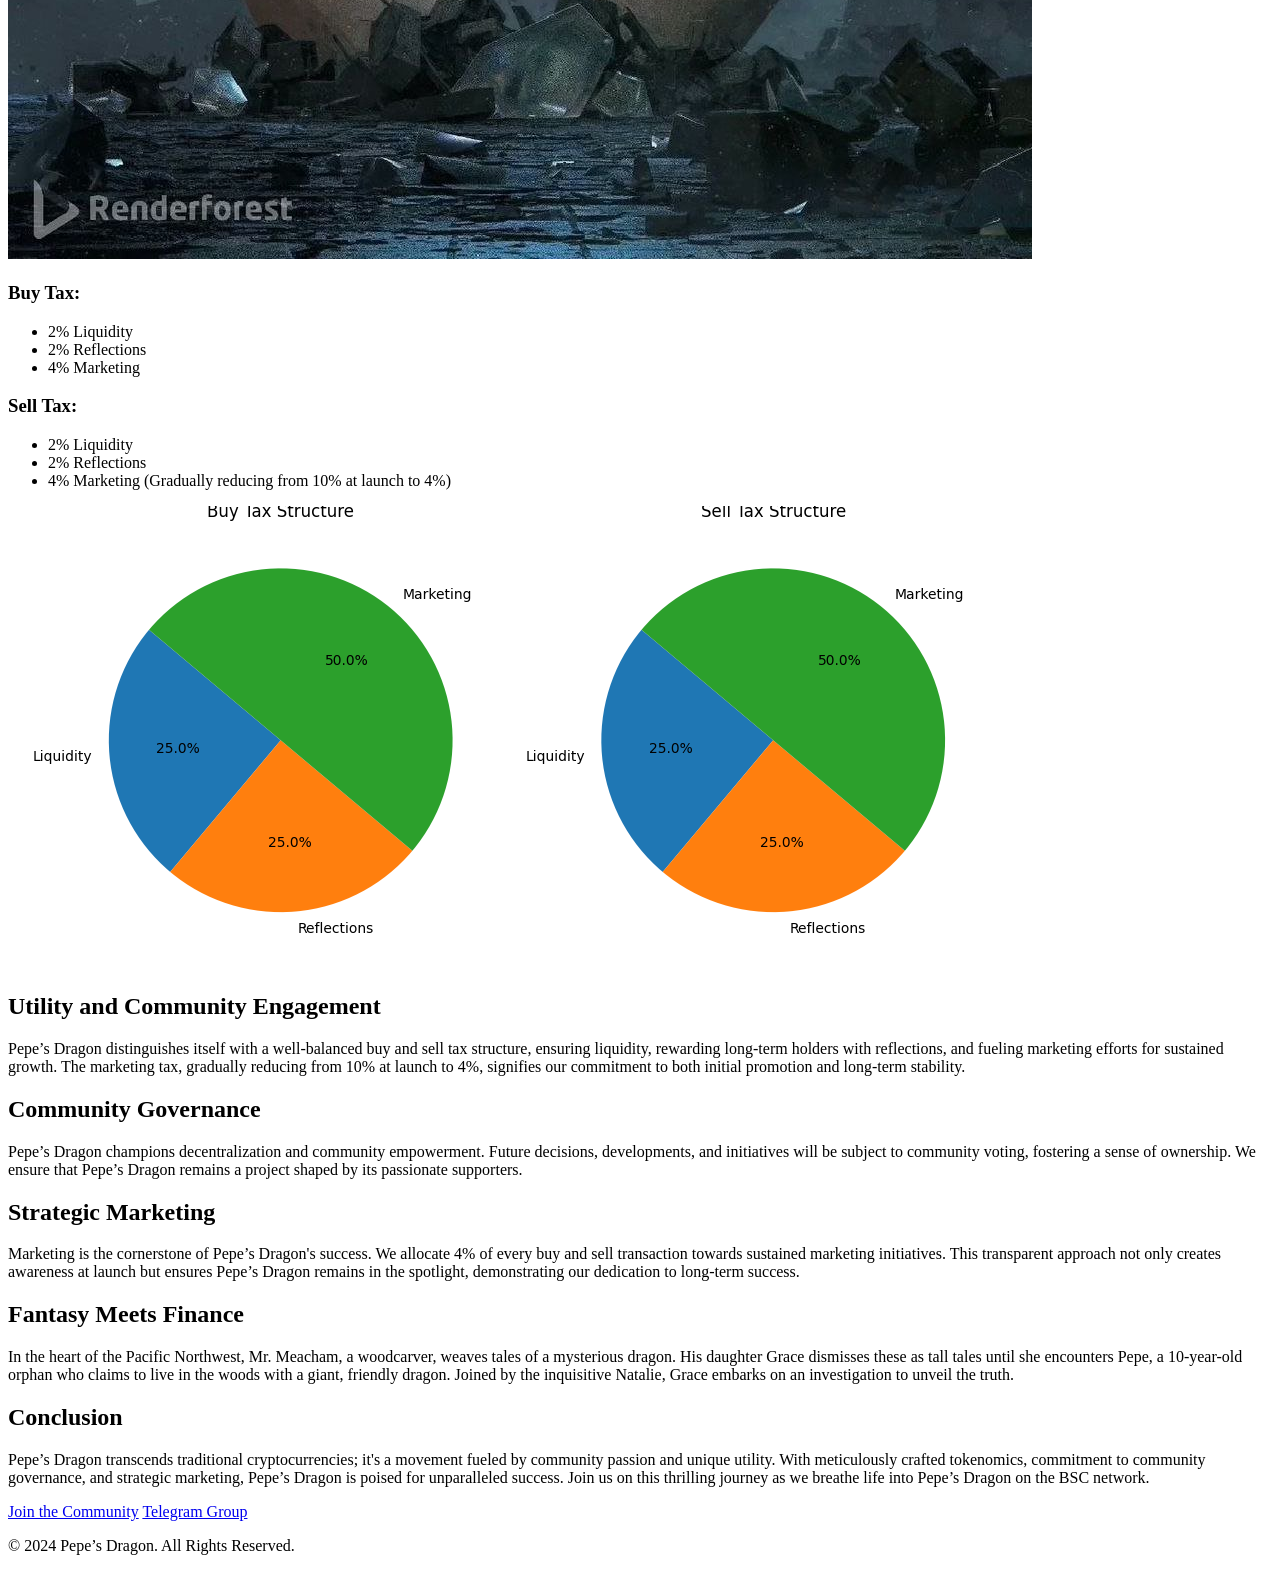
==== commit a974b836: "updaate" ====
--- a/index.html
+++ b/index.html
@@ -9,6 +9,7 @@
 <body>
 
     <header style="background-image: url('images/header_background.jpg');">
+        <div class="menu-toggle" onclick="toggleMenu()">&#9776;</div> <!-- Hamburger menu icon -->
         <h1>Pepe’s Dragon: Unleashing Fantasy on BSC</h1>
     </header>
 
@@ -25,16 +26,12 @@
             <li><a href="#fantasy-finance">Fantasy Meets Finance</a></li>
             <li><a href="#conclusion">Conclusion</a></li>
         </ul>
-        <div class="external-links">
-            <a href="whitepaper.pdf" target="_blank">Download Whitepaper</a>
-            <a href="https://t.me/pepesdragonofficial" target="_blank">Telegram Group</a>
-        </div>
     </nav>
 
     <section id="abstract" class="green-background">
         <h2>Abstract</h2>
         <img src="images/1.jpg" alt="Image 1">
-        <p>Pepe’s Dragon is not merely a cryptocurrency; it embodies the fusion of the legendary Pepe culture and the enchanting charm of Pepe's Dragon on the Binance Smart Chain (BSC) network...</p>
+        <p>Pepe’s Dragon is not merely a cryptocurrency; it embodies the fusion of the legendary Pepe culture and the enchanting charm of Pepe's Dragon on the Binance Smart Chain (BSC) network. Beyond financial innovation, this project symbolizes a dynamic community, robust utility, and strategic marketing poised to elevate Pepe’s Dragon to unprecedented heights in the crypto space.</p>
     </section>
 
     <section id="introduction" class="green-background">
@@ -47,7 +44,7 @@
         <h2>Vision and Mission</h2>
         <img src="images/3.jpg" alt="Image 3">
         <h3>Vision:</h3>
-        <p>To propel Pepe’s Dragon into the forefront of the crypto landscape, exceeding the aspirations of other projects. We foresee a thriving community embracing the essence of Pepe and Pepe's Dragon, reaping the benefits of our token's utility and sustainability.</p>
+        <p>Our vision is to propel Pepe’s Dragon into the forefront of the crypto landscape, exceeding the aspirations of other projects. We foresee a thriving community embracing the essence of Pepe and Pepe's Dragon, reaping the benefits of our token's utility and sustainability.</p>
         <h3>Mission:</h3>
         <p>Our mission is to forge a robust ecosystem that not only rewards holders but also contributes meaningfully to the broader crypto community through innovative marketing initiatives.</p>
     </section>
@@ -97,11 +94,19 @@
 
     <div class="cta-button">
         <a href="#community" class="button">Join the Community</a>
+        <a href="https://t.me/pepesdragonofficial" target="_blank">Telegram Group</a> <!-- Move Telegram link here -->
     </div>
 
     <footer class="footer">
         <p>&copy; 2024 Pepe’s Dragon. All Rights Reserved.</p>
     </footer>
 
+    <script>
+        function toggleMenu() {
+            const menuBar = document.querySelector('.menu-bar');
+            menuBar.classList.toggle('show-menu');
+        }
+    </script>
+
 </body>
 </html>
--- a/style.css
+++ b/style.css
@@ -1,26 +1,7 @@
-/* Reset some default styles */
-body, h1, h2, h3, p, ul, li {
-    margin: 0;
-    padding: 0;
-}
-
-body {
-    background-color: green;
-    font-family: 'Arial', sans-serif;
-    color: white;
-    line-height: 1.6;
-    font-size: 16px;
-}
-
-header {
-    background-size: cover;
-    background-position: center;
-    color: white;
-    text-align: center;
-    padding: 50px;
-}
+/* ... Existing styles ... */
 
 .menu-bar {
+    display: none;
     position: fixed;
     top: 0;
     right: 0;
@@ -29,84 +10,21 @@
     z-index: 1000;
 }
 
-.menu-bar ul {
-    list-style-type: none;
-    margin: 0;
-    padding: 0;
+.menu-bar.show-menu {
+    display: block;
 }
 
-.menu-bar li {
-    display: inline-block;
-    margin-right: 15px;
+.menu-toggle {
+    display: block;
+    position: absolute;
+    top: 15px;
+    right: 20px;
+    font-size: 24px;
+    cursor: pointer;
 }
 
-.menu-bar a {
-    color: white;
-    text-decoration: none;
-    font-weight: bold;
+.menu-toggle:hover {
+    color: #4CAF50;
 }
 
-.external-links {
-    margin-top: 10px;
-}
-
-.external-links a {
-    display: block;
-    margin-top: 5px;
-    color: white;
-    text-decoration: none;
-}
-
-section {
-    background-color: green;
-    border: 1px solid #ddd;
-    border-radius: 10px;
-    padding: 20px;
-    margin: 20px 0;
-}
-
-section h2 {
-    font-size: 24px;
-    color: #fff;
-}
-
-section p {
-    font-size: 18px;
-}
-
-section ul {
-    list-style-type: none;
-    padding: 0;
-}
-
-section li {
-    font-size: 16px;
-}
-
-section img {
-    max-width: 100%;
-    height: auto;
-    display: block;
-    margin: 20px 0;
-}
-
-.cta-button {
-    text-align: center;
-    margin: 30px 0;
-}
-
-.button {
-    display: inline-block;
-    padding: 10px 20px;
-    background-color: #4CAF50;
-    color: white;
-    text-decoration: none;
-    border-radius: 5px;
-}
-
-.footer {
-    background-color: #333;
-    color: white;
-    text-align: center;
-    padding: 10px;
-}
+/* ... Other styles ... */
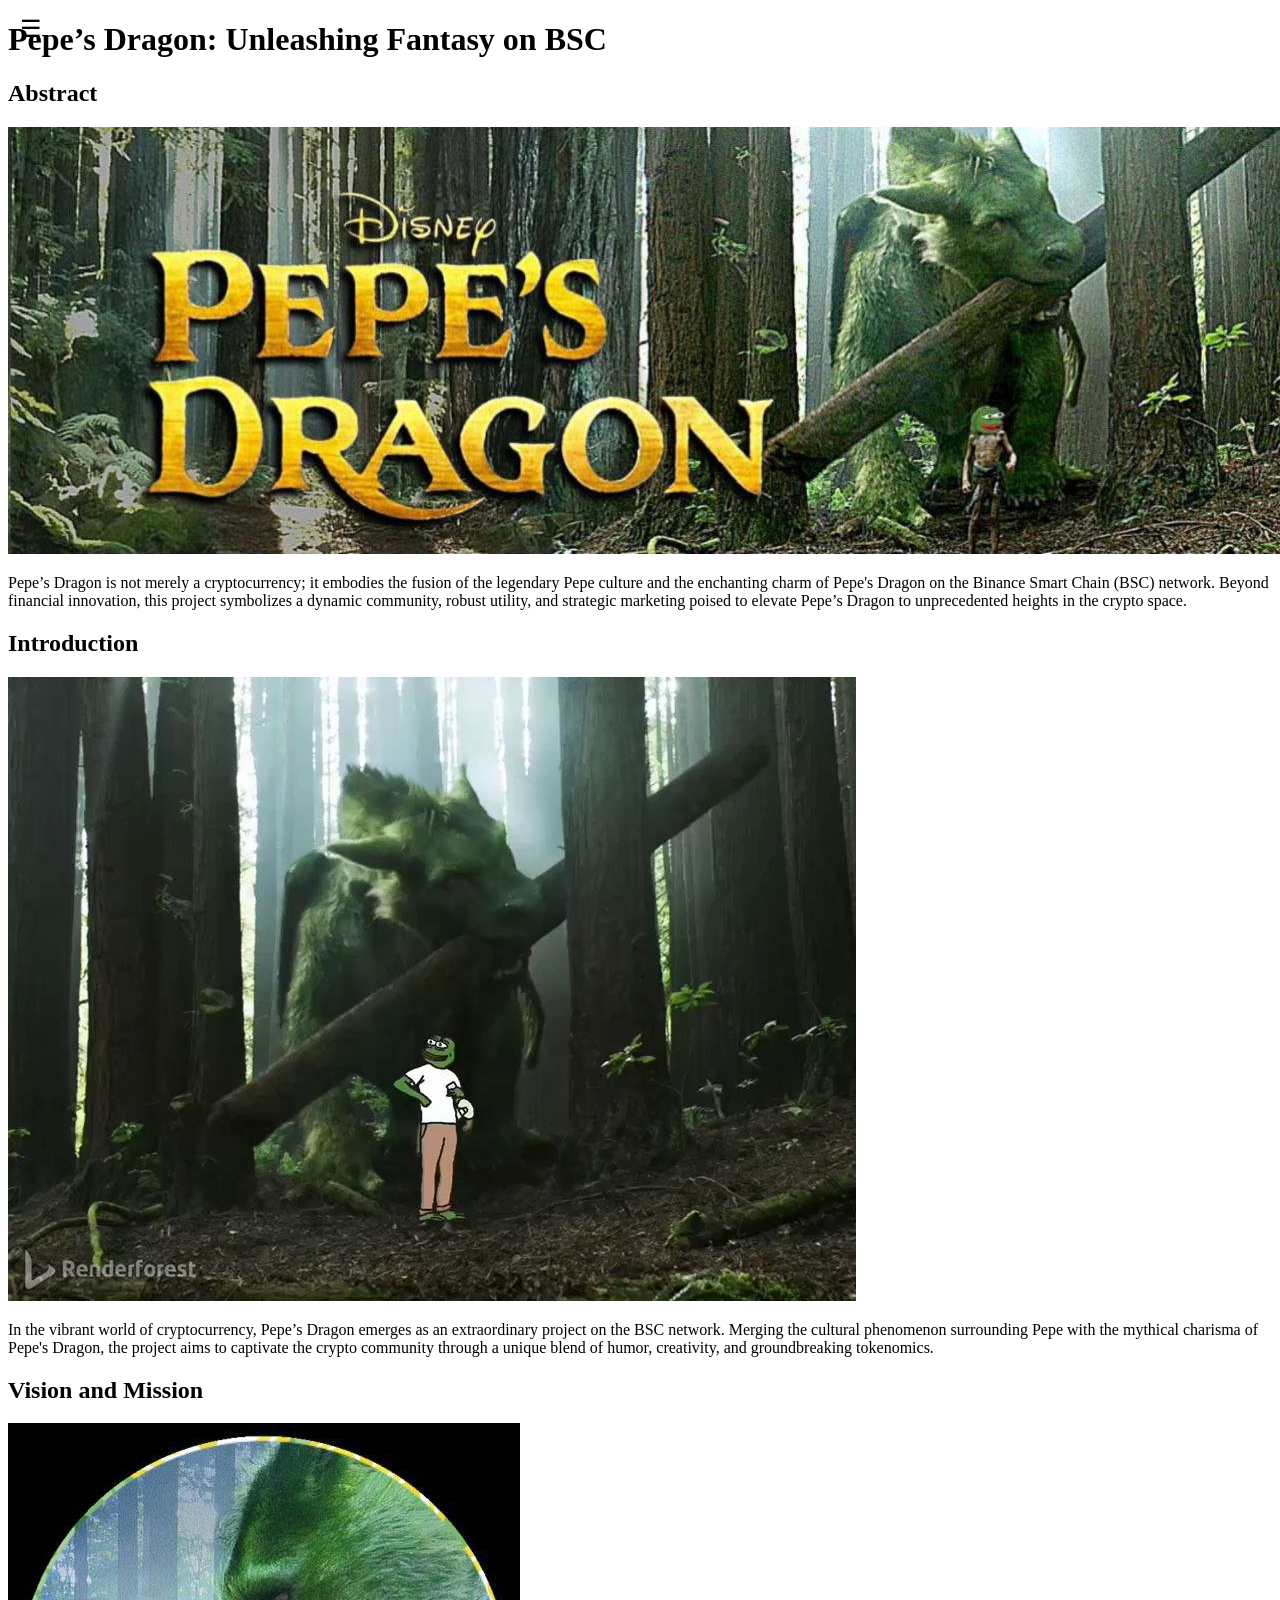
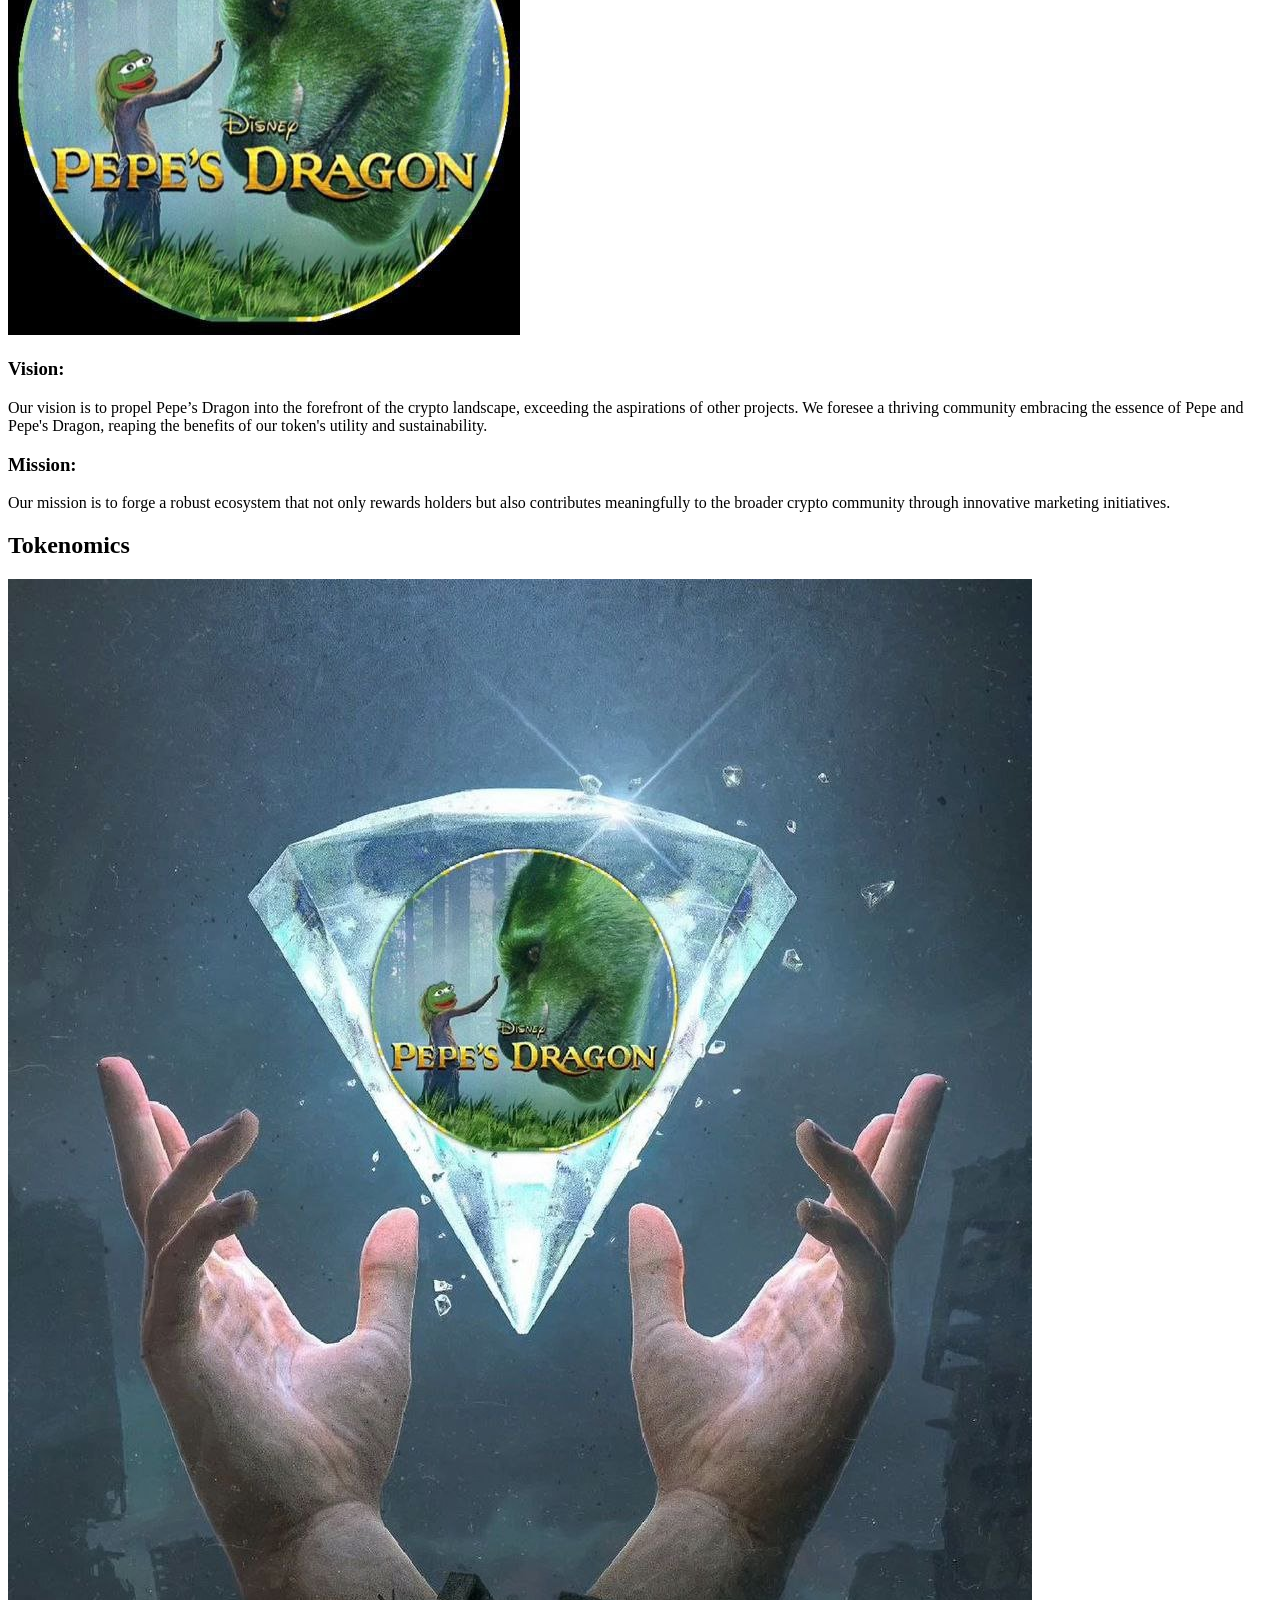
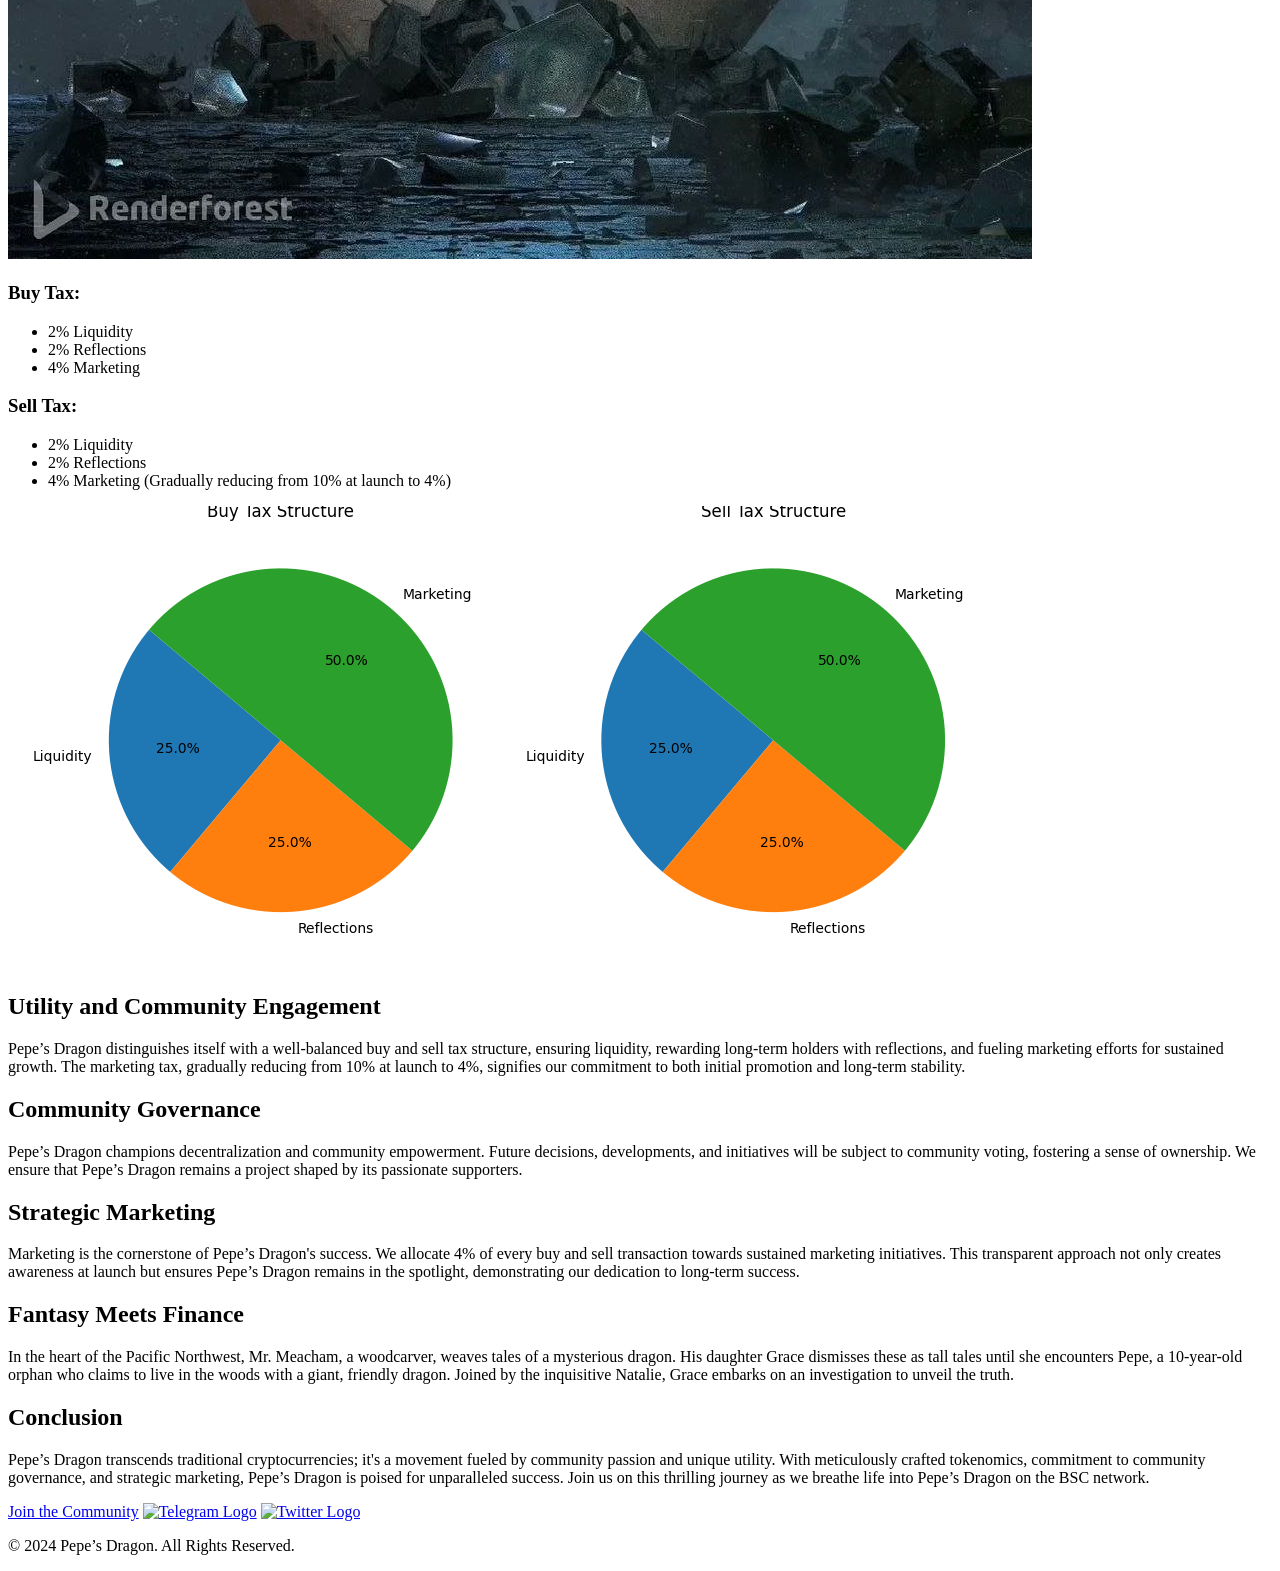
==== commit 0aa3a3e1: "update" ====
--- a/index.html
+++ b/index.html
@@ -8,8 +8,9 @@
 </head>
 <body>
 
+    <div class="menu-toggle" onclick="toggleMenu()">&#9776;</div> <!-- Hamburger menu icon -->
+
     <header style="background-image: url('images/header_background.jpg');">
-        <div class="menu-toggle" onclick="toggleMenu()">&#9776;</div> <!-- Hamburger menu icon -->
         <h1>Pepe’s Dragon: Unleashing Fantasy on BSC</h1>
     </header>
 
@@ -94,7 +95,8 @@
 
     <div class="cta-button">
         <a href="#community" class="button">Join the Community</a>
-        <a href="https://t.me/pepesdragonofficial" target="_blank">Telegram Group</a> <!-- Move Telegram link here -->
+        <a href="https://t.me/pepesdragonofficial" target="_blank"><img src="images/telegram-logo.png" alt="Telegram Logo"></a>
+        <a href="https://twitter.com/_Pepedragon" target="_blank"><img src="images/twitter-logo.png" alt="Twitter Logo"></a>
     </div>
 
     <footer class="footer">
--- a/style.css
+++ b/style.css
@@ -1,10 +1,23 @@
 /* ... Existing styles ... */
+
+.menu-toggle {
+    display: block;
+    position: fixed;
+    top: 15px;
+    left: 20px;
+    font-size: 24px;
+    cursor: pointer;
+}
+
+.menu-toggle:hover {
+    color: #4CAF50;
+}
 
 .menu-bar {
     display: none;
     position: fixed;
     top: 0;
-    right: 0;
+    left: 0;
     background-color: #333;
     padding: 10px;
     z-index: 1000;
@@ -14,17 +27,27 @@
     display: block;
 }
 
-.menu-toggle {
-    display: block;
-    position: absolute;
-    top: 15px;
-    right: 20px;
-    font-size: 24px;
-    cursor: pointer;
+.menu-bar ul {
+    list-style-type: none;
+    margin: 0;
+    padding: 0;
 }
 
-.menu-toggle:hover {
-    color: #4CAF50;
+.menu-bar li {
+    display: block;
+    margin-bottom: 10px;
+}
+
+.menu-bar a {
+    color: white;
+    text-decoration: none;
+    font-weight: bold;
+}
+
+.menu-bar img {
+    width: 30px; /* Adjust the size as needed */
+    height: auto;
+    margin-right: 10px;
 }
 
 /* ... Other styles ... */
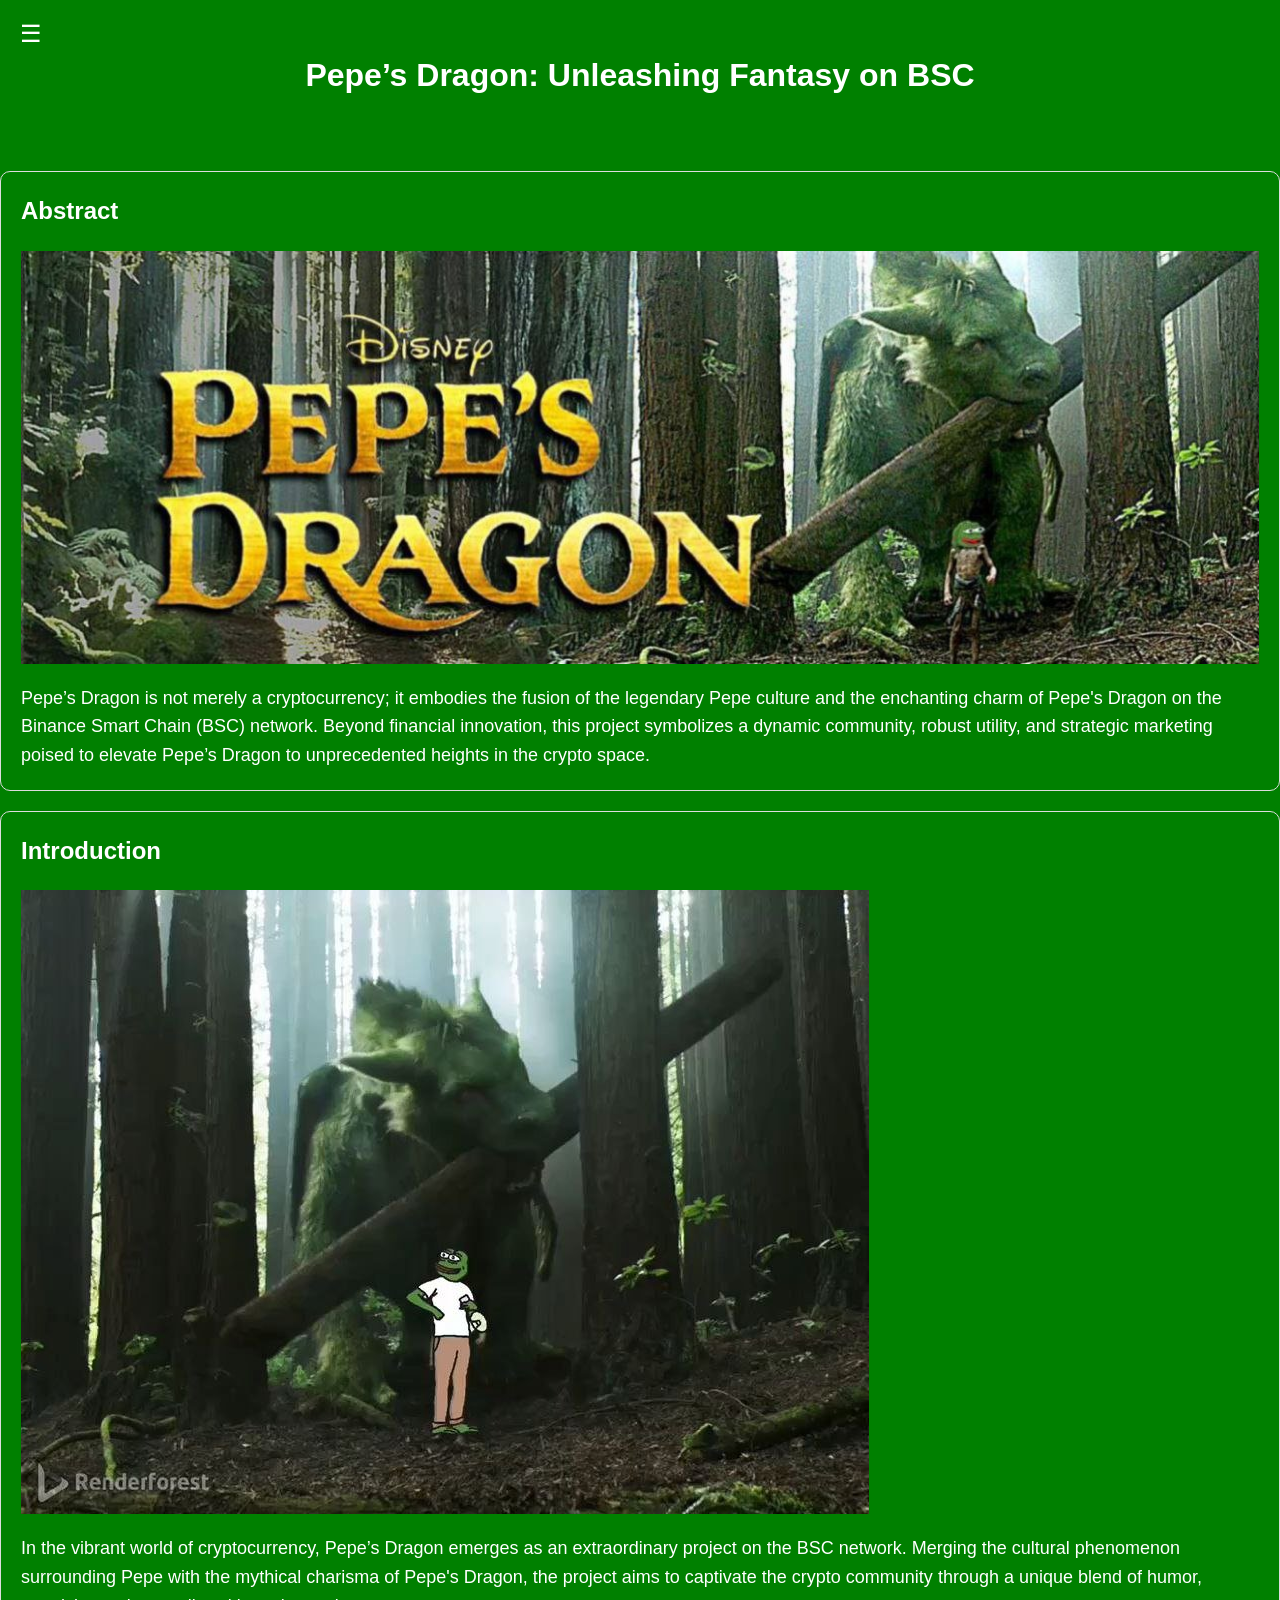
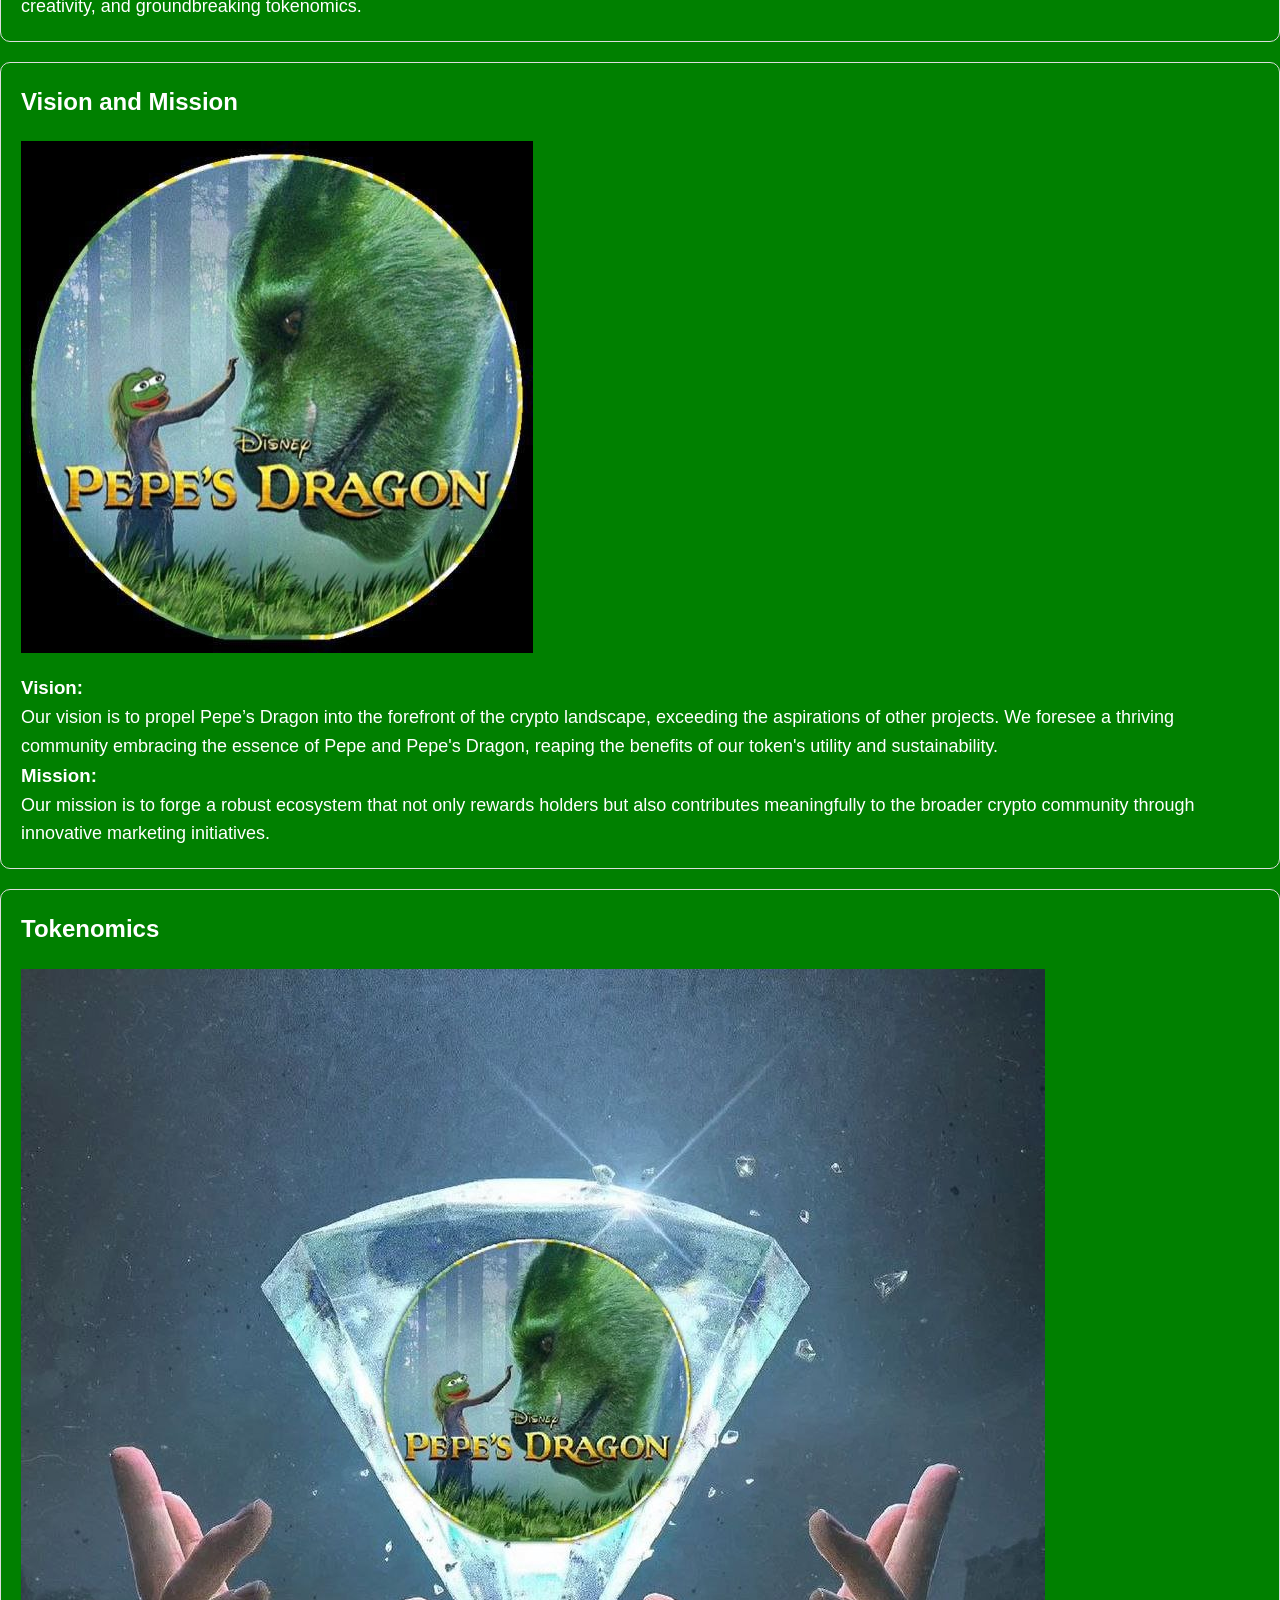
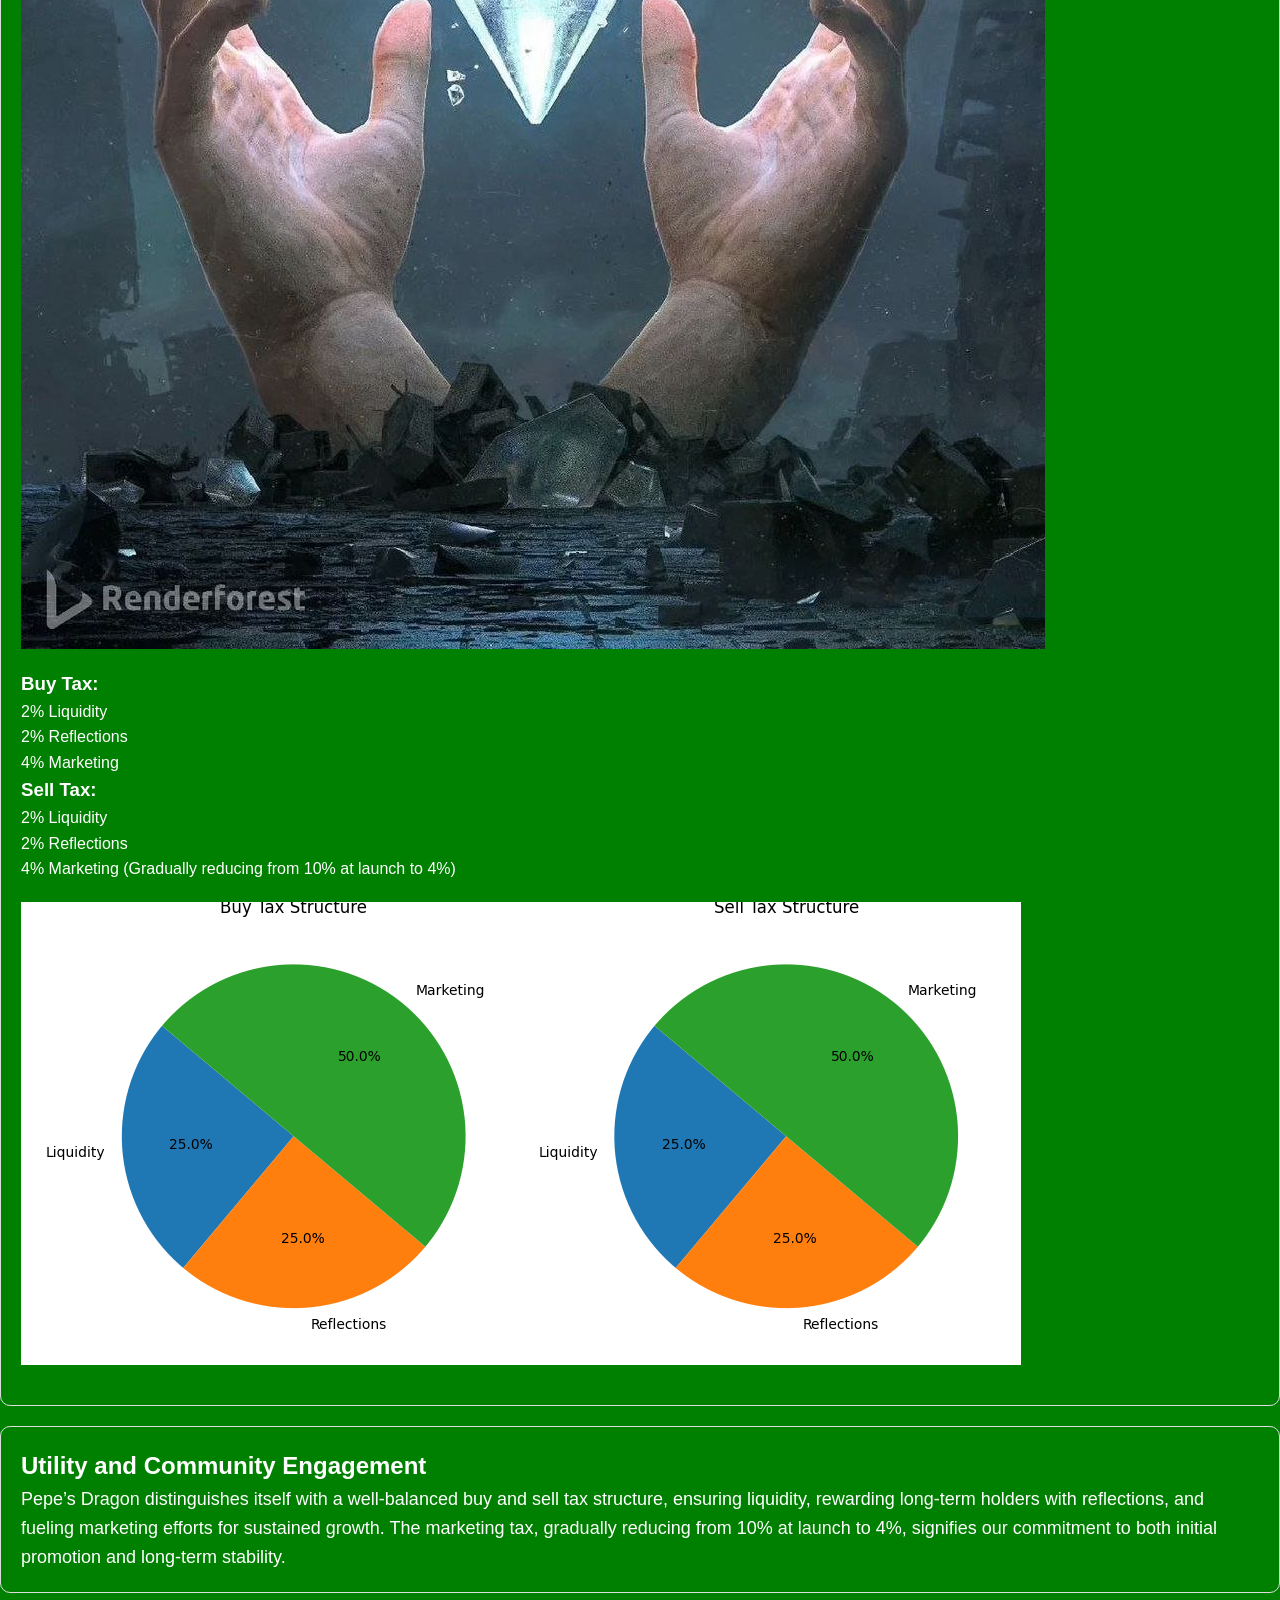
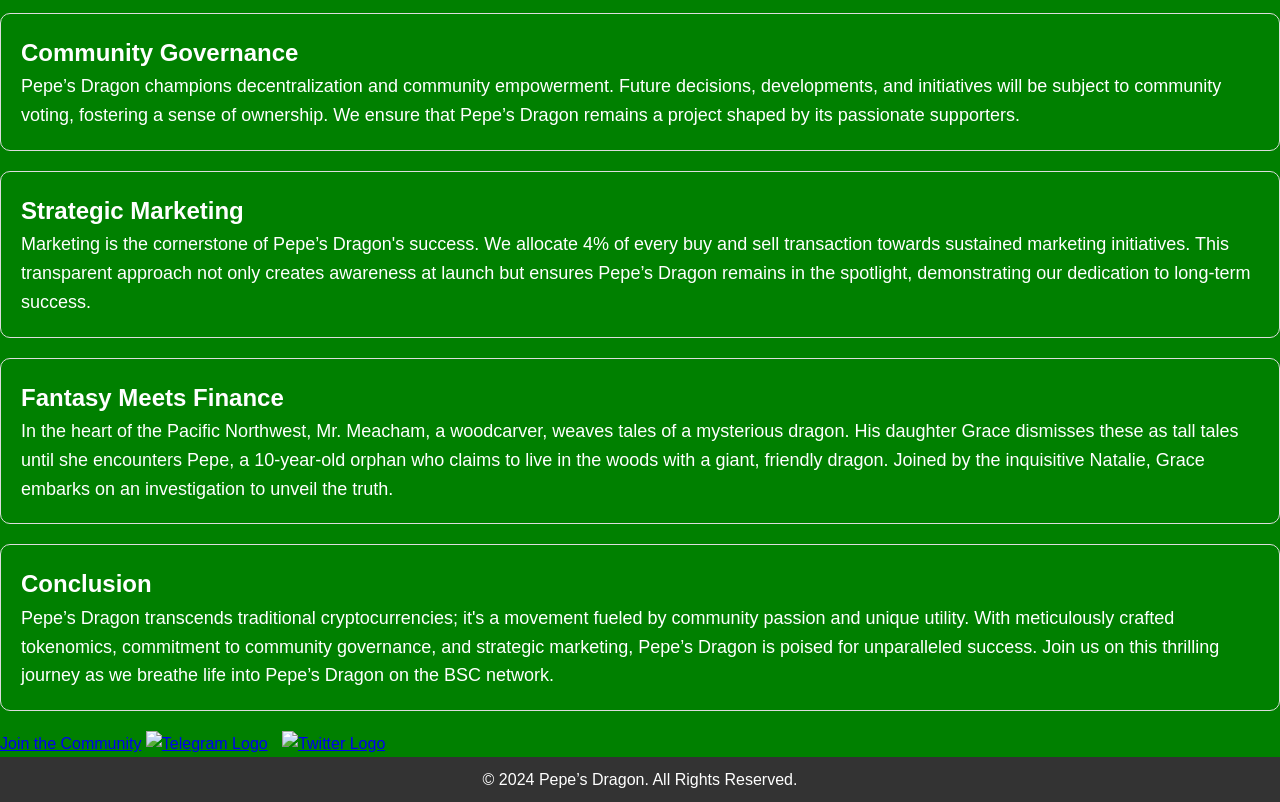
==== commit c009c899: "update" ====
--- a/index.html
+++ b/index.html
@@ -4,17 +4,45 @@
     <meta charset="UTF-8">
     <meta name="viewport" content="width=device-width, initial-scale=1.0">
     <title>Pepe’s Dragon</title>
+
+    <!-- SEO and Social Media Meta Tags -->
+    <meta name="keywords" content="pepesdragon, cryptocurrency, Binance Smart Chain, community, utility">
+    <meta name="image" content="img/x.png">
+    <meta property="twitter:url" content="http://pepesdragon.com/">
+    <meta property="twitter:title" content="Pepe’s Dragon | Unleashing Fantasy on BSC">
+    <meta property="twitter:description" content="Join the Pepe’s Dragon community, where fantasy meets finance on the Binance Smart Chain. Discover the unique utility, governance, and marketing strategies.">
+    <meta property="og:title" content="Pepe’s Dragon">
+    <meta property="og:type" content="website">
+    <meta property="og:image" content="http://pepesdragon.com/img/x.png">
+    <meta property="og:image:width" content="526">
+    <meta property="og:image:height" content="275">
+    <meta property="og:image:type" content="image/jpeg">
+    <meta name="twitter:card" content="summary_large_image">
+    <meta name="twitter:creator" content="pepedragon">
+    <meta property="og:description" content="Join the Pepe’s Dragon community, where fantasy meets finance on the Binance Smart Chain. Discover the unique utility, governance, and marketing strategies.">
+    <meta property="og:site_name" content="Pepe’s Dragon">
+
+    <!-- Stylesheet -->
     <link rel="stylesheet" href="style.css">
+
+    <!-- Favicon -->
+    <link href="img/x.png" rel="icon">
+
+    <!-- Additional CSS for background color -->
+    <style>
+        body {
+            background-color: green;
+        }
+    </style>
 </head>
 <body>
 
-    <div class="menu-toggle" onclick="toggleMenu()">&#9776;</div> <!-- Hamburger menu icon -->
+    <div class="menu-toggle" onclick="toggleMenu()">&#9776;</div>
 
     <header style="background-image: url('images/header_background.jpg');">
         <h1>Pepe’s Dragon: Unleashing Fantasy on BSC</h1>
     </header>
 
-    <!-- Add the menu bar with links -->
     <nav class="menu-bar">
         <ul>
             <li><a href="#abstract">Abstract</a></li>
--- a/style.css
+++ b/style.css
@@ -1,4 +1,24 @@
-/* ... Existing styles ... */
+/* Reset some default styles */
+body, h1, h2, h3, p, ul, li {
+    margin: 0;
+    padding: 0;
+}
+
+body {
+    background-color: green;
+    font-family: 'Arial', sans-serif;
+    color: white;
+    line-height: 1.6;
+    font-size: 16px;
+}
+
+header {
+    background-size: cover;
+    background-position: center;
+    color: white;
+    text-align: center;
+    padding: 50px;
+}
 
 .menu-toggle {
     display: block;
@@ -7,6 +27,7 @@
     left: 20px;
     font-size: 24px;
     cursor: pointer;
+    z-index: 1001; /* Ensure it's above the content */
 }
 
 .menu-toggle:hover {
@@ -50,4 +71,67 @@
     margin-right: 10px;
 }
 
-/* ... Other styles ... */
+/* Adjust content margin to avoid overlap with the menu toggle */
+section {
+    margin-top: 60px; /* Adjust as needed */
+}
+
+/* Ensure social logos are visible */
+.cta-button img {
+    width: 30px; /* Adjust the size as needed */
+    height: auto;
+    margin-right: 10px;
+}
+
+/* Responsive design for mobile phones */
+@media only screen and (max-width: 600px) {
+    .menu-toggle {
+        left: 10px;
+    }
+
+    .menu-bar {
+        padding: 10px 20px;
+    }
+}
+
+/* Additional styling for the green-background sections */
+.green-background {
+    background-color: green;
+    border: 1px solid #ddd;
+    border-radius: 10px;
+    padding: 20px;
+    margin: 20px 0;
+}
+
+.green-background h2 {
+    font-size: 24px;
+    color: #fff;
+}
+
+.green-background p {
+    font-size: 18px;
+}
+
+.green-background ul {
+    list-style-type: none;
+    padding: 0;
+}
+
+.green-background li {
+    font-size: 16px;
+}
+
+.green-background img {
+    max-width: 100%;
+    height: auto;
+    display: block;
+    margin: 20px 0;
+}
+
+/* Footer styling */
+.footer {
+    background-color: #333;
+    color: white;
+    text-align: center;
+    padding: 10px;
+}
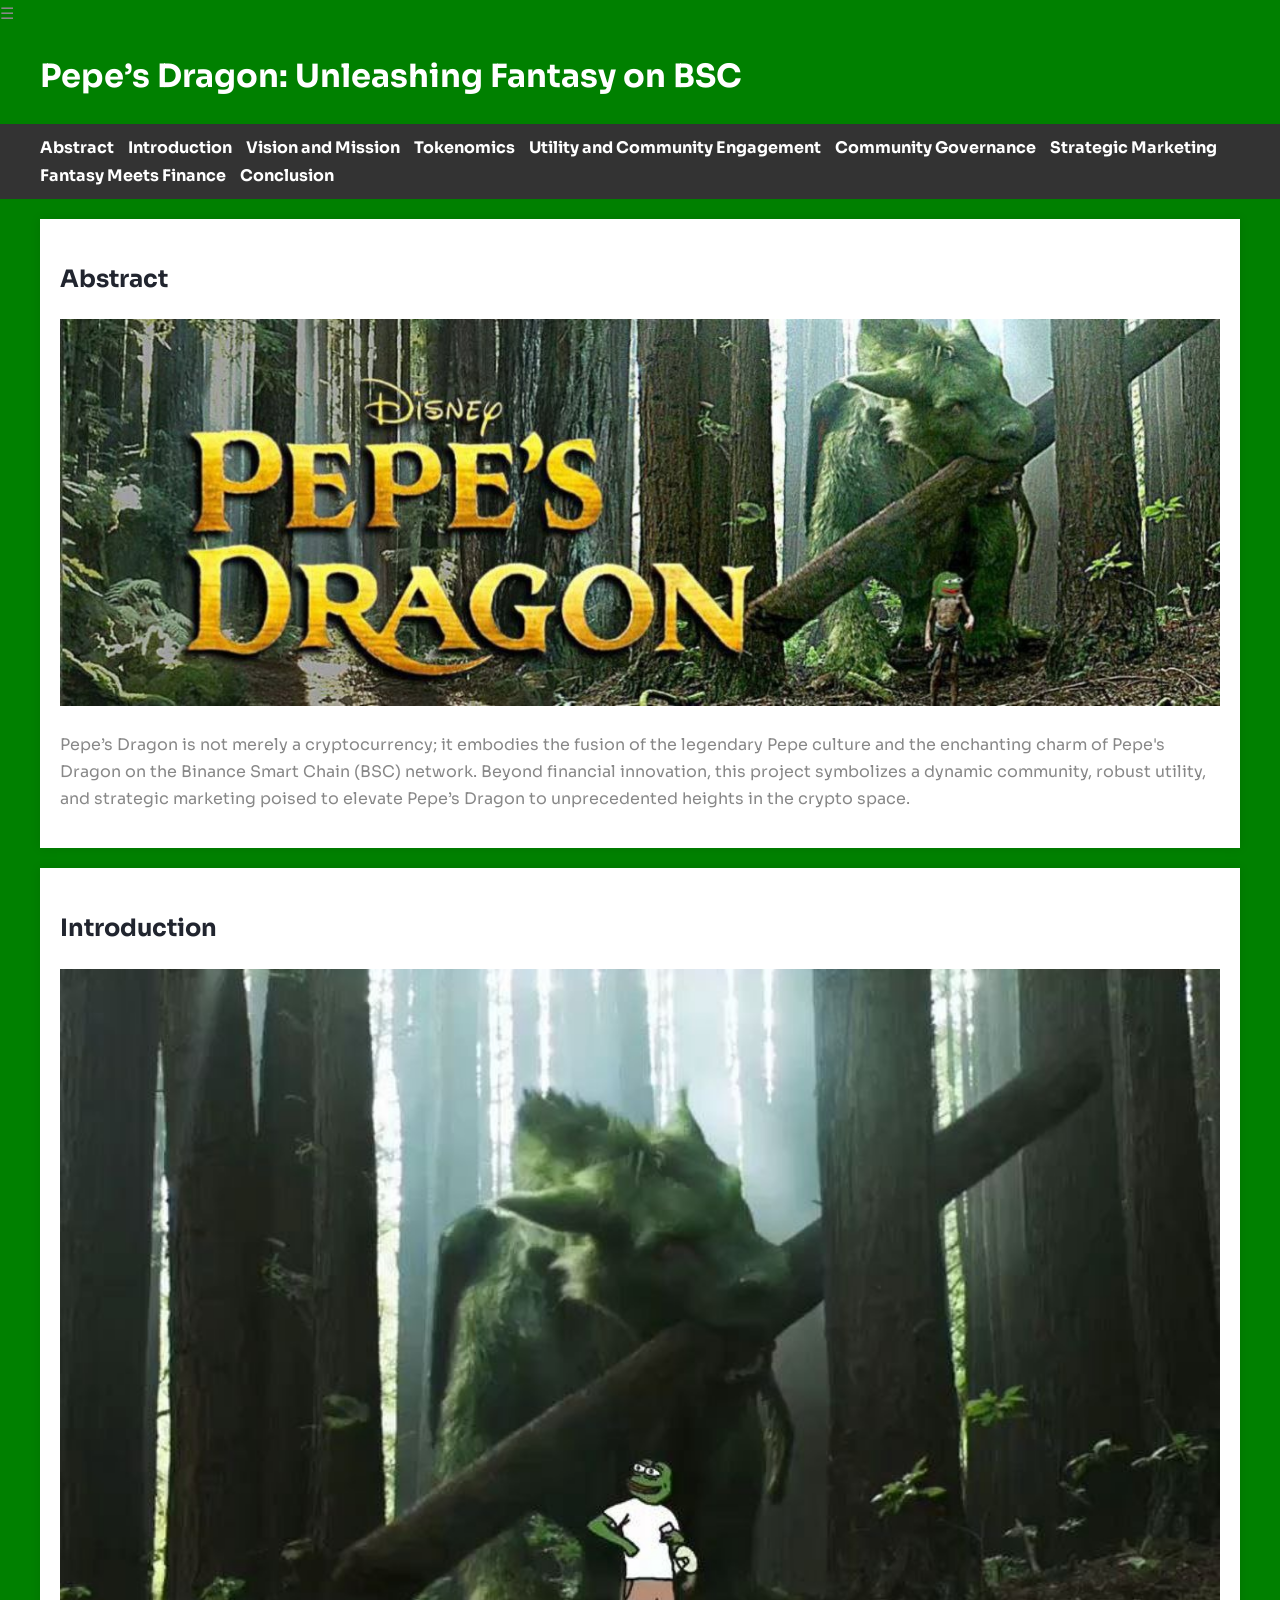
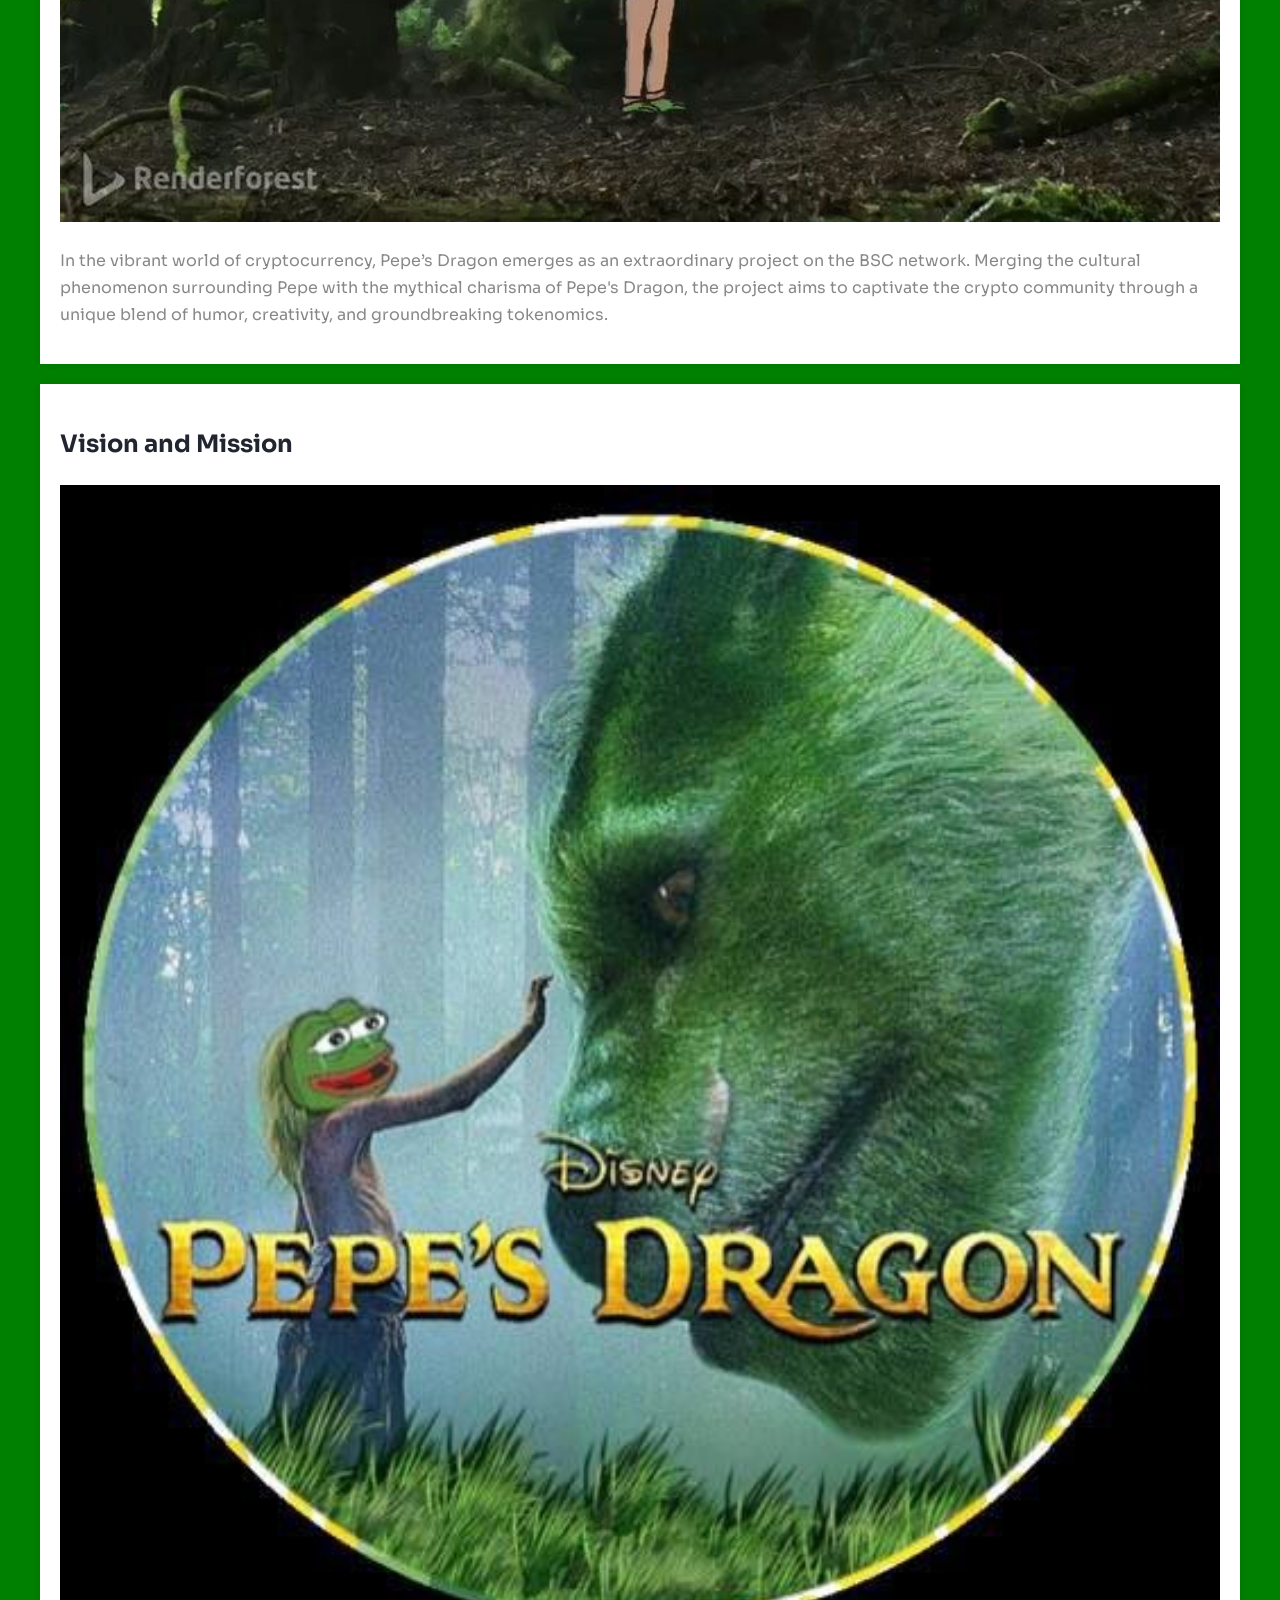
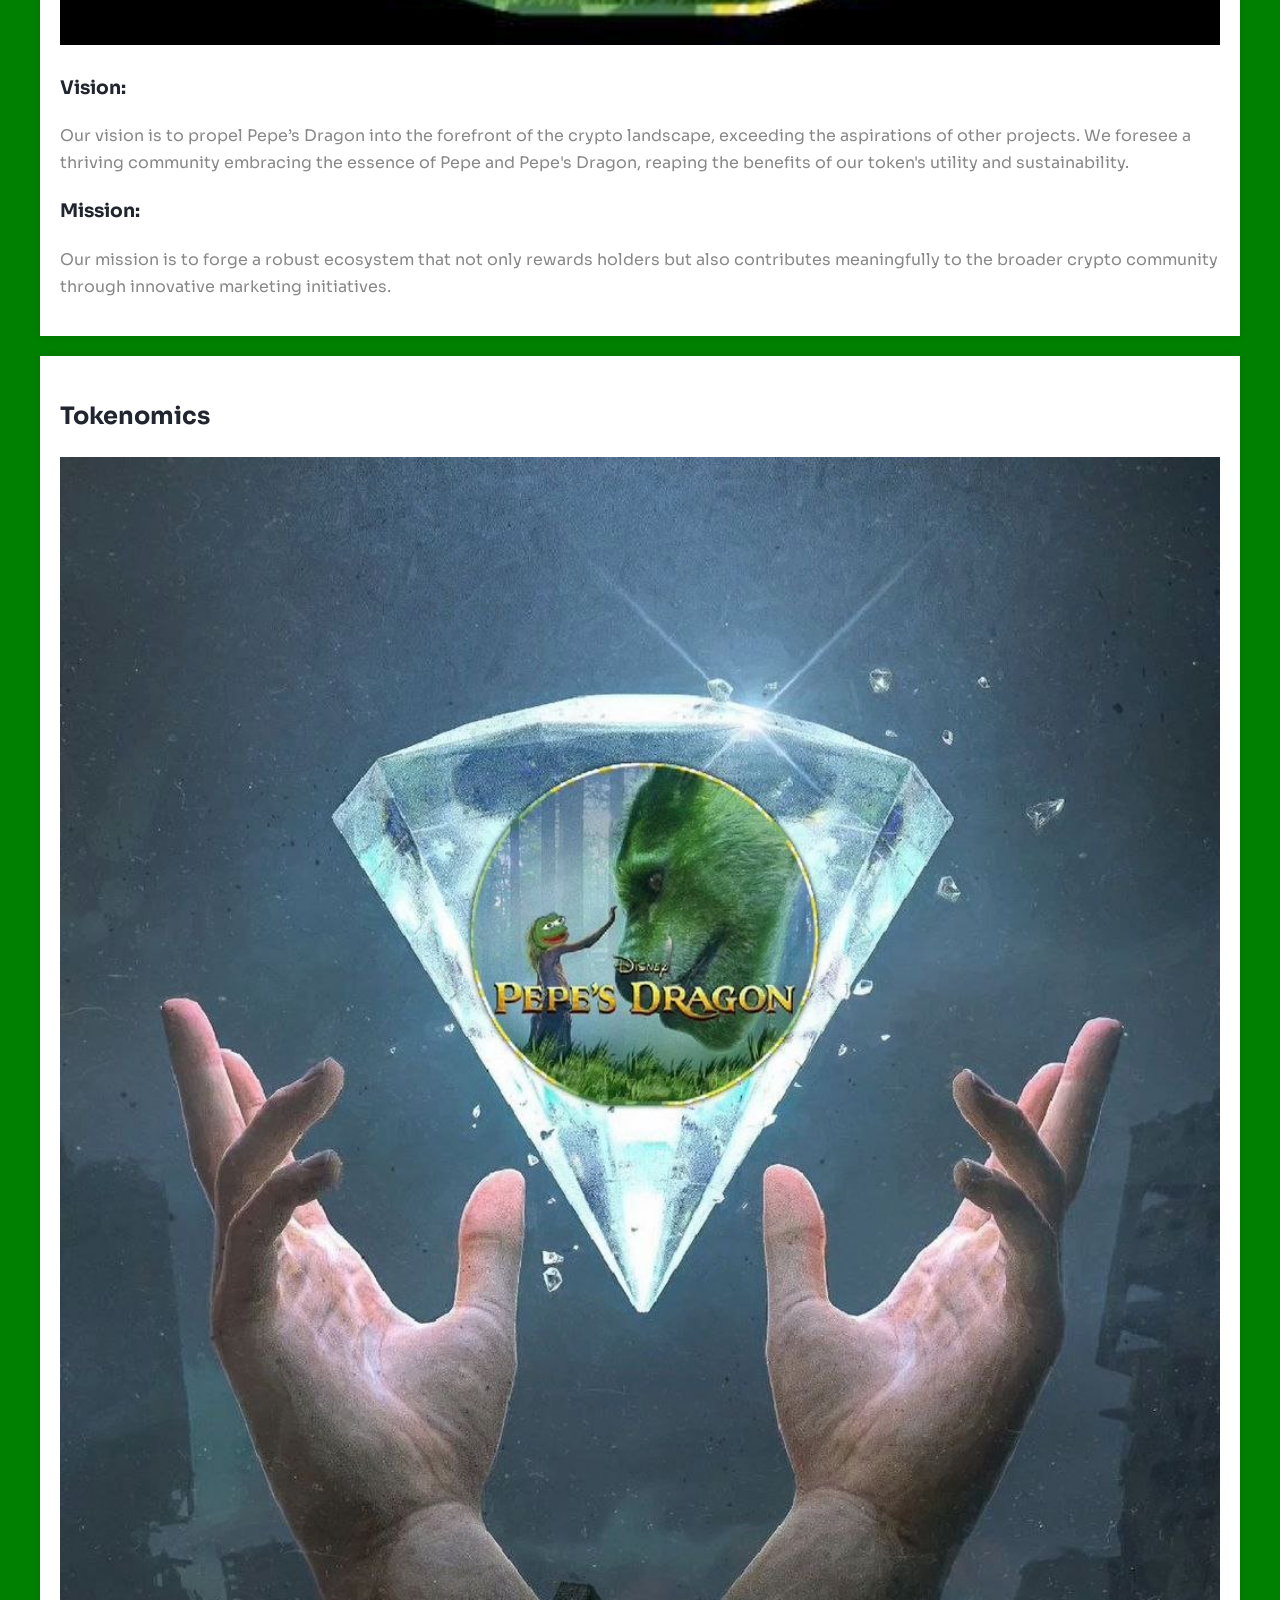
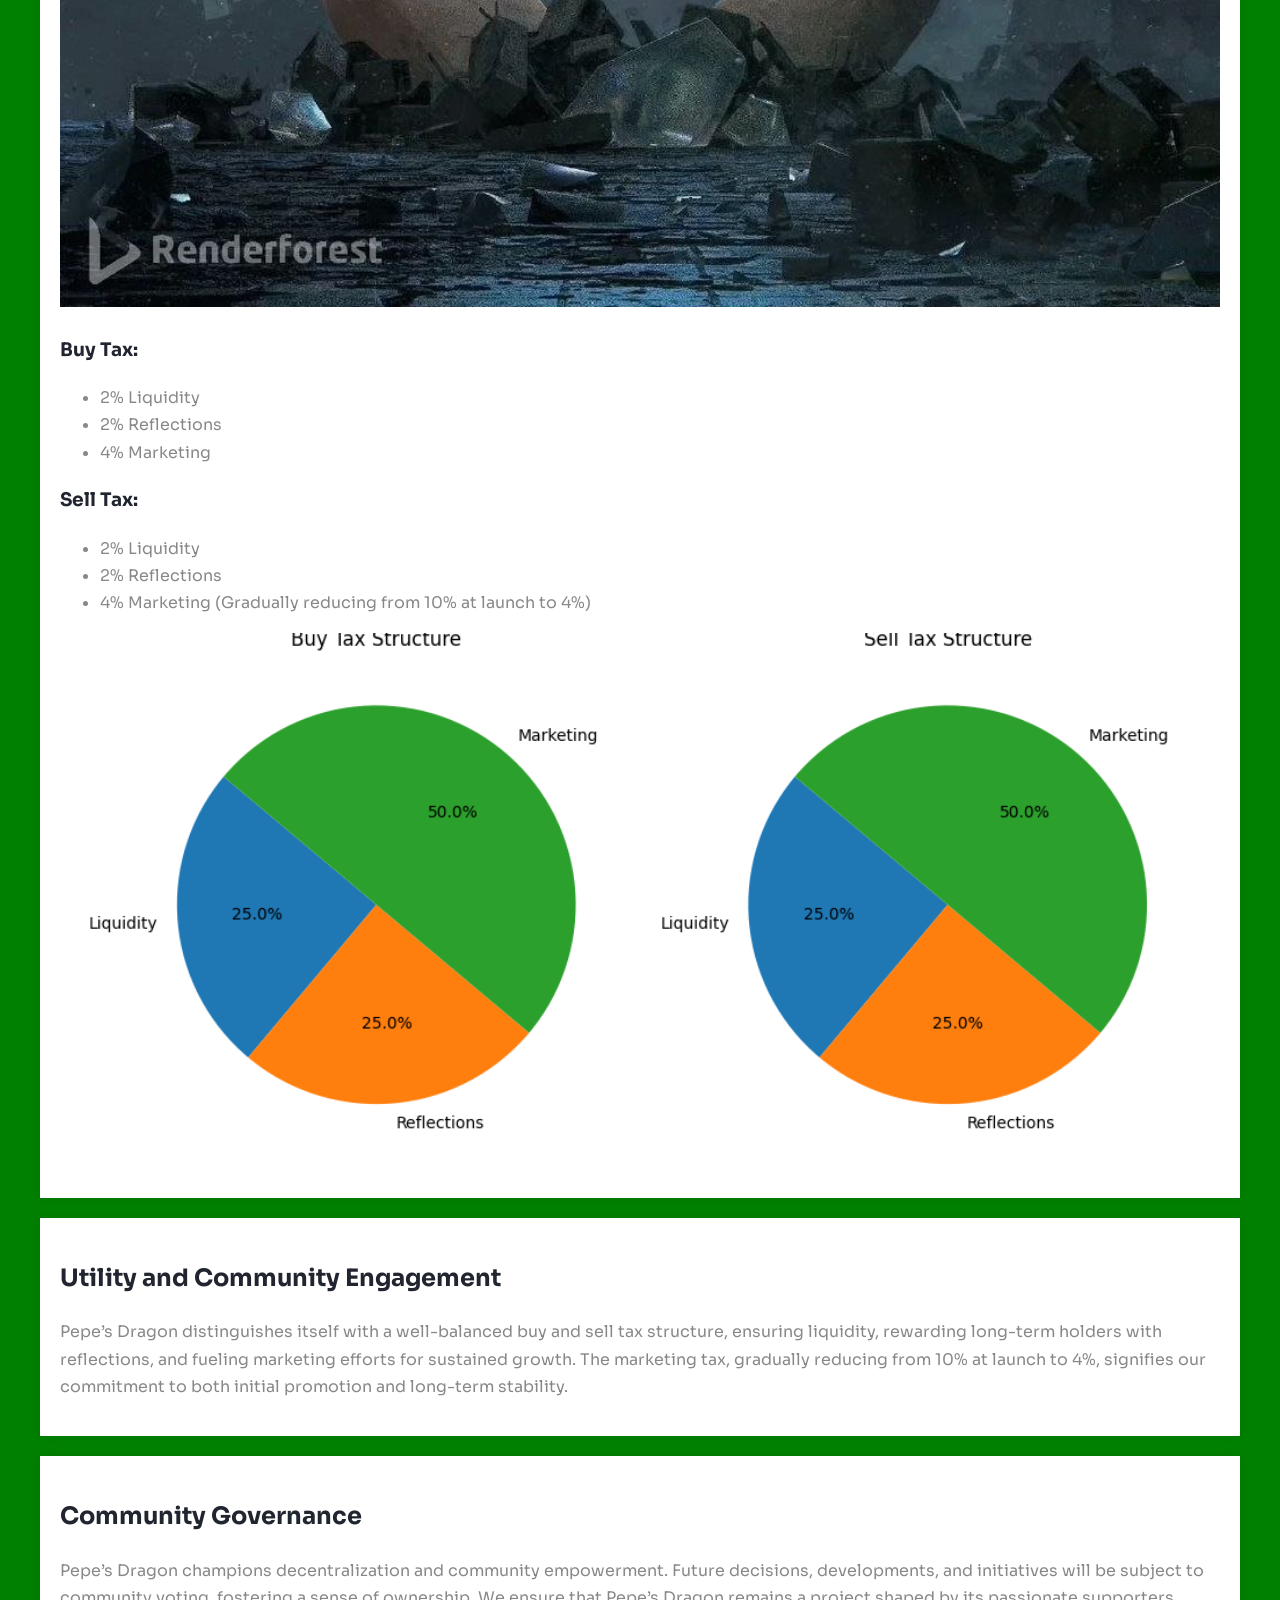
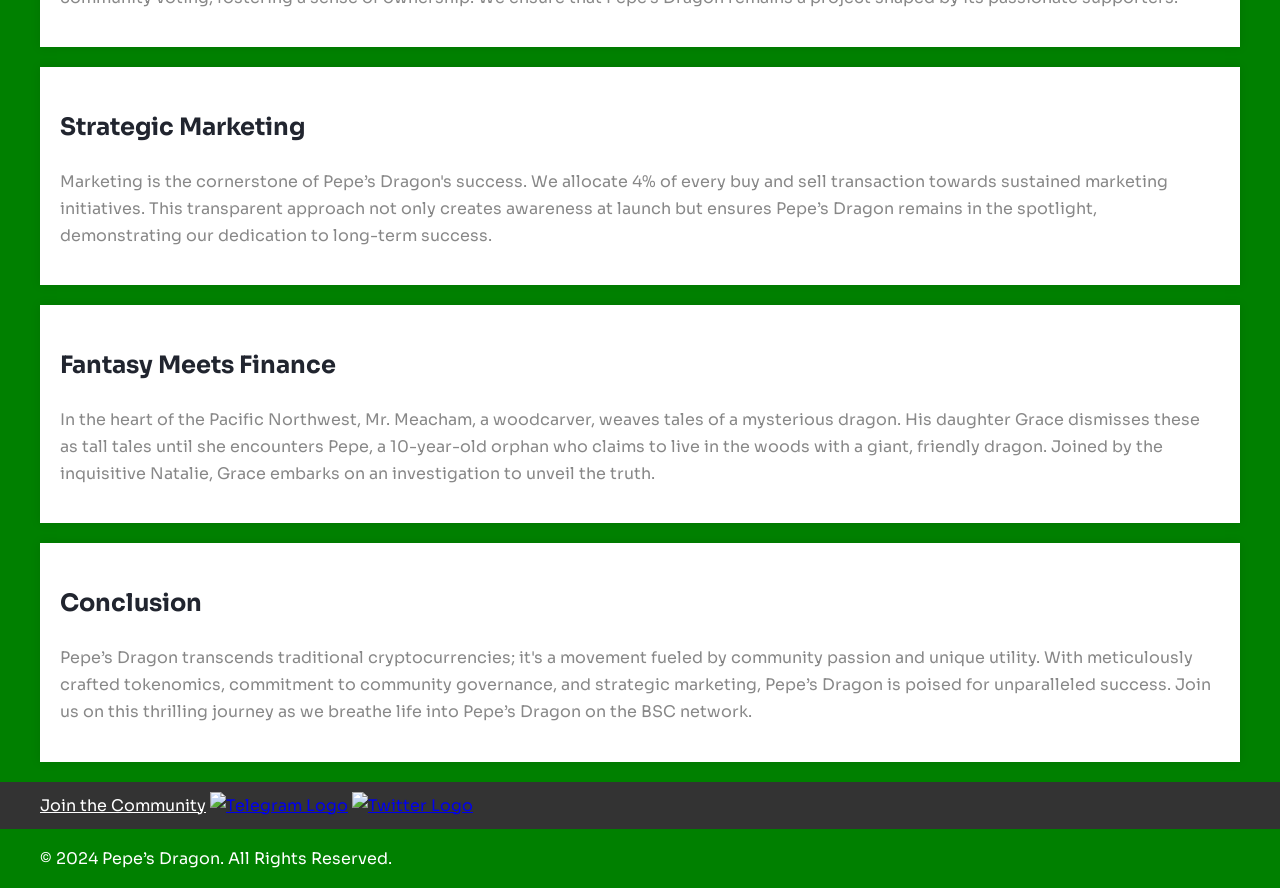
==== commit c2d4a4c0: "update" ====
--- a/index.html
+++ b/index.html
@@ -22,16 +22,57 @@
     <meta property="og:description" content="Join the Pepe’s Dragon community, where fantasy meets finance on the Binance Smart Chain. Discover the unique utility, governance, and marketing strategies.">
     <meta property="og:site_name" content="Pepe’s Dragon">
 
+    <!-- Google Fonts -->
+    <link rel="stylesheet" href="https://fonts.googleapis.com/css2?family=Sora:wght@400;700&display=swap">
+
     <!-- Stylesheet -->
     <link rel="stylesheet" href="style.css">
-
-    <!-- Favicon -->
-    <link href="img/x.png" rel="icon">
 
     <!-- Additional CSS for background color -->
     <style>
         body {
             background-color: green;
+            margin: 0;
+            padding: 0;
+            box-sizing: border-box;
+            font-family: "Sora", sans-serif;
+            line-height: 1.7;
+            color: var(--body);
+        }
+
+        :root {
+            --danger: red;
+            --dark: #21252f;
+            --body: #888;
+            --white: #ffffff;
+            --box-shadow: 0 8px 22px rgba(0,0,0,0.1);
+        }
+
+        /* Your existing styles here */
+        /* ... */
+
+        .container {
+            width: 100%;
+            max-width: 1200px; /* Adjust the maximum width as needed */
+            margin: 0 auto;
+        }
+
+        section {
+            background-color: white;
+            margin: 20px 0;
+            padding: 20px;
+            box-shadow: 0 0 10px rgba(0, 0, 0, 0.1);
+        }
+
+        img {
+            width: 100%;
+            height: auto;
+            max-width: 100%;
+        }
+
+        /* Responsive design for mobile phones */
+        @media only screen and (max-width: 600px) {
+            /* Adjust styles for smaller screens */
         }
     </style>
 </head>
@@ -40,95 +81,107 @@
     <div class="menu-toggle" onclick="toggleMenu()">&#9776;</div>
 
     <header style="background-image: url('images/header_background.jpg');">
-        <h1>Pepe’s Dragon: Unleashing Fantasy on BSC</h1>
+        <div class="container">
+            <h1 style="color: var(--white);">Pepe’s Dragon: Unleashing Fantasy on BSC</h1>
+        </div>
     </header>
 
     <nav class="menu-bar">
-        <ul>
-            <li><a href="#abstract">Abstract</a></li>
-            <li><a href="#introduction">Introduction</a></li>
-            <li><a href="#vision-mission">Vision and Mission</a></li>
-            <li><a href="#tokenomics">Tokenomics</a></li>
-            <li><a href="#utility-community">Utility and Community Engagement</a></li>
-            <li><a href="#community-governance">Community Governance</a></li>
-            <li><a href="#strategic-marketing">Strategic Marketing</a></li>
-            <li><a href="#fantasy-finance">Fantasy Meets Finance</a></li>
-            <li><a href="#conclusion">Conclusion</a></li>
-        </ul>
+        <div class="container">
+            <ul>
+                <li><a href="#abstract" style="color: var(--white);">Abstract</a></li>
+                <li><a href="#introduction" style="color: var(--white);">Introduction</a></li>
+                <li><a href="#vision-mission" style="color: var(--white);">Vision and Mission</a></li>
+                <li><a href="#tokenomics" style="color: var(--white);">Tokenomics</a></li>
+                <li><a href="#utility-community" style="color: var(--white);">Utility and Community Engagement</a></li>
+                <li><a href="#community-governance" style="color: var(--white);">Community Governance</a></li>
+                <li><a href="#strategic-marketing" style="color: var(--white);">Strategic Marketing</a></li>
+                <li><a href="#fantasy-finance" style="color: var(--white);">Fantasy Meets Finance</a></li>
+                <li><a href="#conclusion" style="color: var(--white);">Conclusion</a></li>
+            </ul>
+        </div>
     </nav>
 
-    <section id="abstract" class="green-background">
-        <h2>Abstract</h2>
-        <img src="images/1.jpg" alt="Image 1">
-        <p>Pepe’s Dragon is not merely a cryptocurrency; it embodies the fusion of the legendary Pepe culture and the enchanting charm of Pepe's Dragon on the Binance Smart Chain (BSC) network. Beyond financial innovation, this project symbolizes a dynamic community, robust utility, and strategic marketing poised to elevate Pepe’s Dragon to unprecedented heights in the crypto space.</p>
-    </section>
+    <div class="container">
 
-    <section id="introduction" class="green-background">
-        <h2>Introduction</h2>
-        <img src="images/2.jpg" alt="Image 2">
-        <p>In the vibrant world of cryptocurrency, Pepe’s Dragon emerges as an extraordinary project on the BSC network. Merging the cultural phenomenon surrounding Pepe with the mythical charisma of Pepe's Dragon, the project aims to captivate the crypto community through a unique blend of humor, creativity, and groundbreaking tokenomics.</p>
-    </section>
+        <section id="abstract" class="green-background">
+            <h2 style="color: var(--dark);">Abstract</h2>
+            <img src="images/1.jpg" alt="Image 1">
+            <p>Pepe’s Dragon is not merely a cryptocurrency; it embodies the fusion of the legendary Pepe culture and the enchanting charm of Pepe's Dragon on the Binance Smart Chain (BSC) network. Beyond financial innovation, this project symbolizes a dynamic community, robust utility, and strategic marketing poised to elevate Pepe’s Dragon to unprecedented heights in the crypto space.</p>
+        </section>
 
-    <section id="vision-mission" class="green-background">
-        <h2>Vision and Mission</h2>
-        <img src="images/3.jpg" alt="Image 3">
-        <h3>Vision:</h3>
-        <p>Our vision is to propel Pepe’s Dragon into the forefront of the crypto landscape, exceeding the aspirations of other projects. We foresee a thriving community embracing the essence of Pepe and Pepe's Dragon, reaping the benefits of our token's utility and sustainability.</p>
-        <h3>Mission:</h3>
-        <p>Our mission is to forge a robust ecosystem that not only rewards holders but also contributes meaningfully to the broader crypto community through innovative marketing initiatives.</p>
-    </section>
+        <section id="introduction" class="green-background">
+            <h2 style="color: var(--dark);">Introduction</h2>
+            <img src="images/2.jpg" alt="Image 2">
+            <p>In the vibrant world of cryptocurrency, Pepe’s Dragon emerges as an extraordinary project on the BSC network. Merging the cultural phenomenon surrounding Pepe with the mythical charisma of Pepe's Dragon, the project aims to captivate the crypto community through a unique blend of humor, creativity, and groundbreaking tokenomics.</p>
+        </section>
 
-    <section id="tokenomics" class="green-background">
-        <h2>Tokenomics</h2>
-        <img src="images/4.jpg" alt="Image 4">
-        <h3>Buy Tax:</h3>
-        <ul>
-            <li>2% Liquidity</li>
-            <li>2% Reflections</li>
-            <li>4% Marketing</li>
-        </ul>
-        <h3>Sell Tax:</h3>
-        <ul>
-            <li>2% Liquidity</li>
-            <li>2% Reflections</li>
-            <li>4% Marketing (Gradually reducing from 10% at launch to 4%)</li>
-        </ul>
-        <img src="images/graph.png" alt="Graph Image">
-    </section>
+        <section id="vision-mission" class="green-background">
+            <h2 style="color: var(--dark);">Vision and Mission</h2>
+            <img src="images/3.jpg" alt="Image 3">
+            <h3 style="color: var(--dark);">Vision:</h3>
+            <p>Our vision is to propel Pepe’s Dragon into the forefront of the crypto landscape, exceeding the aspirations of other projects. We foresee a thriving community embracing the essence of Pepe and Pepe's Dragon, reaping the benefits of our token's utility and sustainability.</p>
+            <h3 style="color: var(--dark);">Mission:</h3>
+            <p>Our mission is to forge a robust ecosystem that not only rewards holders but also contributes meaningfully to the broader crypto community through innovative marketing initiatives.</p>
+        </section>
 
-    <section id="utility-community" class="green-background">
-        <h2>Utility and Community Engagement</h2>
-        <p>Pepe’s Dragon distinguishes itself with a well-balanced buy and sell tax structure, ensuring liquidity, rewarding long-term holders with reflections, and fueling marketing efforts for sustained growth. The marketing tax, gradually reducing from 10% at launch to 4%, signifies our commitment to both initial promotion and long-term stability.</p>
-    </section>
+        <section id="tokenomics" class="green-background">
+            <h2 style="color: var(--dark);">Tokenomics</h2>
+            <img src="images/4.jpg" alt="Image 4">
+            <h3 style="color: var(--dark);">Buy Tax:</h3>
+            <ul>
+                <li>2% Liquidity</li>
+                <li>2% Reflections</li>
+                <li>4% Marketing</li>
+            </ul>
+            <h3 style="color: var(--dark);">Sell Tax:</h3>
+            <ul>
+                <li>2% Liquidity</li>
+                <li>2% Reflections</li>
+                <li>4% Marketing (Gradually reducing from 10% at launch to 4%)</li>
+            </ul>
+            <img src="images/graph.png" alt="Graph Image">
+        </section>
 
-    <section id="community-governance" class="green-background">
-        <h2>Community Governance</h2>
-        <p>Pepe’s Dragon champions decentralization and community empowerment. Future decisions, developments, and initiatives will be subject to community voting, fostering a sense of ownership. We ensure that Pepe’s Dragon remains a project shaped by its passionate supporters.</p>
-    </section>
+        <section id="utility-community" class="green-background">
+            <h2 style="color: var(--dark);">Utility and Community Engagement</h2>
+            <p>Pepe’s Dragon distinguishes itself with a well-balanced buy and sell tax structure, ensuring liquidity, rewarding long-term holders with reflections, and fueling marketing efforts for sustained growth. The marketing tax, gradually reducing from 10% at launch to 4%, signifies our commitment to both initial promotion and long-term stability.</p>
+        </section>
 
-    <section id="strategic-marketing" class="green-background">
-        <h2>Strategic Marketing</h2>
-        <p>Marketing is the cornerstone of Pepe’s Dragon's success. We allocate 4% of every buy and sell transaction towards sustained marketing initiatives. This transparent approach not only creates awareness at launch but ensures Pepe’s Dragon remains in the spotlight, demonstrating our dedication to long-term success.</p>
-    </section>
+        <section id="community-governance" class="green-background">
+            <h2 style="color: var(--dark);">Community Governance</h2>
+            <p>Pepe’s Dragon champions decentralization and community empowerment. Future decisions, developments, and initiatives will be subject to community voting, fostering a sense of ownership. We ensure that Pepe’s Dragon remains a project shaped by its passionate supporters.</p>
+        </section>
 
-    <section id="fantasy-finance" class="green-background">
-        <h2>Fantasy Meets Finance</h2>
-        <p>In the heart of the Pacific Northwest, Mr. Meacham, a woodcarver, weaves tales of a mysterious dragon. His daughter Grace dismisses these as tall tales until she encounters Pepe, a 10-year-old orphan who claims to live in the woods with a giant, friendly dragon. Joined by the inquisitive Natalie, Grace embarks on an investigation to unveil the truth.</p>
-    </section>
+        <section id="strategic-marketing" class="green-background">
+            <h2 style="color: var(--dark);">Strategic Marketing</h2>
+            <p>Marketing is the cornerstone of Pepe’s Dragon's success. We allocate 4% of every buy and sell transaction towards sustained marketing initiatives. This transparent approach not only creates awareness at launch but ensures Pepe’s Dragon remains in the spotlight, demonstrating our dedication to long-term success.</p>
+        </section>
 
-    <section id="conclusion" class="green-background">
-        <h2>Conclusion</h2>
-        <p>Pepe’s Dragon transcends traditional cryptocurrencies; it's a movement fueled by community passion and unique utility. With meticulously crafted tokenomics, commitment to community governance, and strategic marketing, Pepe’s Dragon is poised for unparalleled success. Join us on this thrilling journey as we breathe life into Pepe’s Dragon on the BSC network.</p>
-    </section>
+        <section id="fantasy-finance" class="green-background">
+            <h2 style="color: var(--dark);">Fantasy Meets Finance</h2>
+            <p>In the heart of the Pacific Northwest, Mr. Meacham, a woodcarver, weaves tales of a mysterious dragon. His daughter Grace dismisses these as tall tales until she encounters Pepe, a 10-year-old orphan who claims to live in the woods with a giant, friendly dragon. Joined by the inquisitive Natalie, Grace embarks on an investigation to unveil the truth.</p>
+        </section>
+
+        <section id="conclusion" class="green-background">
+            <h2 style="color: var(--dark);">Conclusion</h2>
+            <p>Pepe’s Dragon transcends traditional cryptocurrencies; it's a movement fueled by community passion and unique utility. With meticulously crafted tokenomics, commitment to community governance, and strategic marketing, Pepe’s Dragon is poised for unparalleled success. Join us on this thrilling journey as we breathe life into Pepe’s Dragon on the BSC network.</p>
+        </section>
+
+    </div>
 
     <div class="cta-button">
-        <a href="#community" class="button">Join the Community</a>
-        <a href="https://t.me/pepesdragonofficial" target="_blank"><img src="images/telegram-logo.png" alt="Telegram Logo"></a>
-        <a href="https://twitter.com/_Pepedragon" target="_blank"><img src="images/twitter-logo.png" alt="Twitter Logo"></a>
+        <div class="container">
+            <a href="#community" class="button" style="color: var(--white);">Join the Community</a>
+            <a href="https://t.me/pepesdragonofficial" target="_blank"><img src="images/telegram-logo.png" alt="Telegram Logo"></a>
+            <a href="https://twitter.com/_Pepedragon" target="_blank"><img src="images/twitter-logo.png" alt="Twitter Logo"></a>
+        </div>
     </div>
 
     <footer class="footer">
-        <p>&copy; 2024 Pepe’s Dragon. All Rights Reserved.</p>
+        <div class="container">
+            <p style="color: var(--white);">&copy; 2024 Pepe’s Dragon. All Rights Reserved.</p>
+        </div>
     </footer>
 
     <script>
--- a/style.css
+++ b/style.css
@@ -1,51 +1,9 @@
-/* Reset some default styles */
-body, h1, h2, h3, p, ul, li {
-    margin: 0;
-    padding: 0;
-}
-
-body {
-    background-color: green;
-    font-family: 'Arial', sans-serif;
-    color: white;
-    line-height: 1.6;
-    font-size: 16px;
-}
-
-header {
-    background-size: cover;
-    background-position: center;
-    color: white;
-    text-align: center;
-    padding: 50px;
-}
-
-.menu-toggle {
-    display: block;
-    position: fixed;
-    top: 15px;
-    left: 20px;
-    font-size: 24px;
-    cursor: pointer;
-    z-index: 1001; /* Ensure it's above the content */
-}
-
-.menu-toggle:hover {
-    color: #4CAF50;
-}
+/* Your existing styles here */
+/* ... */
 
 .menu-bar {
-    display: none;
-    position: fixed;
-    top: 0;
-    left: 0;
     background-color: #333;
-    padding: 10px;
-    z-index: 1000;
-}
-
-.menu-bar.show-menu {
-    display: block;
+    padding: 10px 0;
 }
 
 .menu-bar ul {
@@ -55,8 +13,8 @@
 }
 
 .menu-bar li {
-    display: block;
-    margin-bottom: 10px;
+    display: inline-block;
+    margin-right: 10px;
 }
 
 .menu-bar a {
@@ -65,73 +23,7 @@
     font-weight: bold;
 }
 
-.menu-bar img {
-    width: 30px; /* Adjust the size as needed */
-    height: auto;
-    margin-right: 10px;
+.cta-button {
+    background-color: #333;
+    padding: 10px 0;
 }
-
-/* Adjust content margin to avoid overlap with the menu toggle */
-section {
-    margin-top: 60px; /* Adjust as needed */
-}
-
-/* Ensure social logos are visible */
-.cta-button img {
-    width: 30px; /* Adjust the size as needed */
-    height: auto;
-    margin-right: 10px;
-}
-
-/* Responsive design for mobile phones */
-@media only screen and (max-width: 600px) {
-    .menu-toggle {
-        left: 10px;
-    }
-
-    .menu-bar {
-        padding: 10px 20px;
-    }
-}
-
-/* Additional styling for the green-background sections */
-.green-background {
-    background-color: green;
-    border: 1px solid #ddd;
-    border-radius: 10px;
-    padding: 20px;
-    margin: 20px 0;
-}
-
-.green-background h2 {
-    font-size: 24px;
-    color: #fff;
-}
-
-.green-background p {
-    font-size: 18px;
-}
-
-.green-background ul {
-    list-style-type: none;
-    padding: 0;
-}
-
-.green-background li {
-    font-size: 16px;
-}
-
-.green-background img {
-    max-width: 100%;
-    height: auto;
-    display: block;
-    margin: 20px 0;
-}
-
-/* Footer styling */
-.footer {
-    background-color: #333;
-    color: white;
-    text-align: center;
-    padding: 10px;
-}
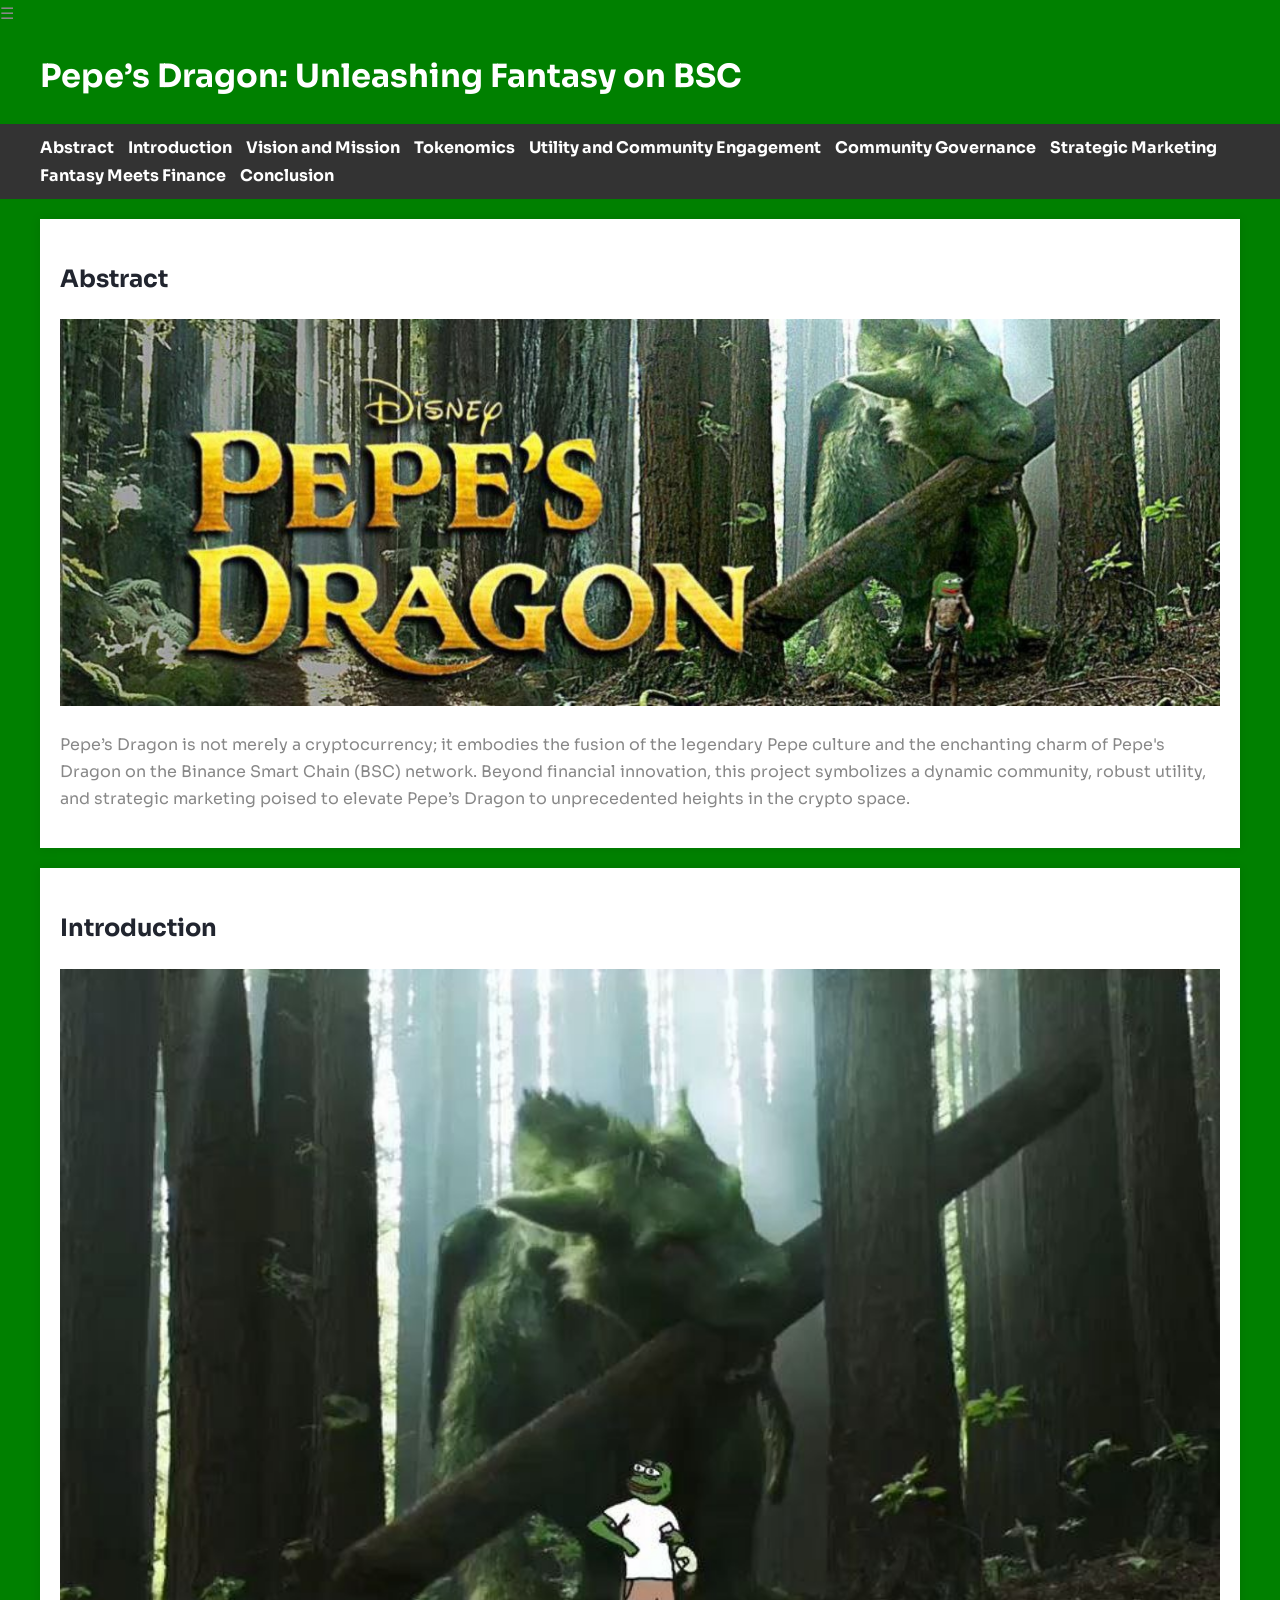
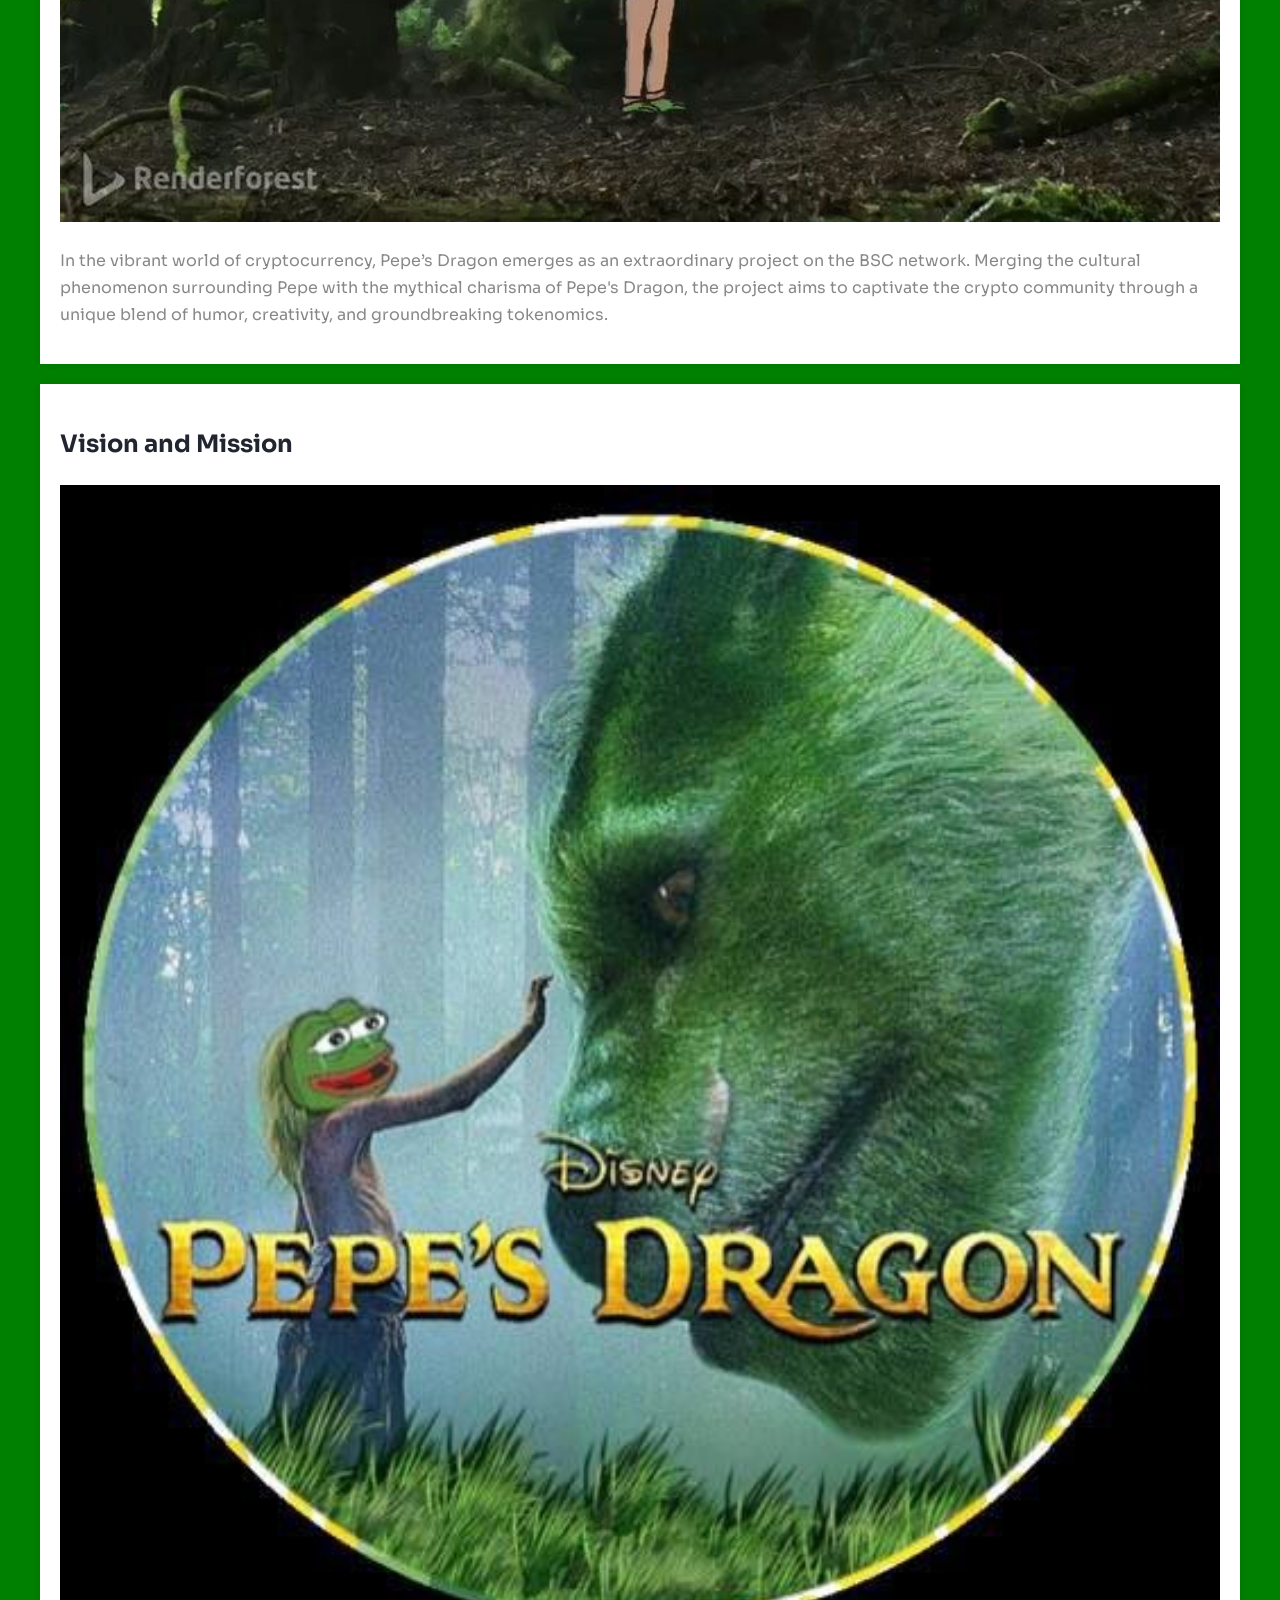
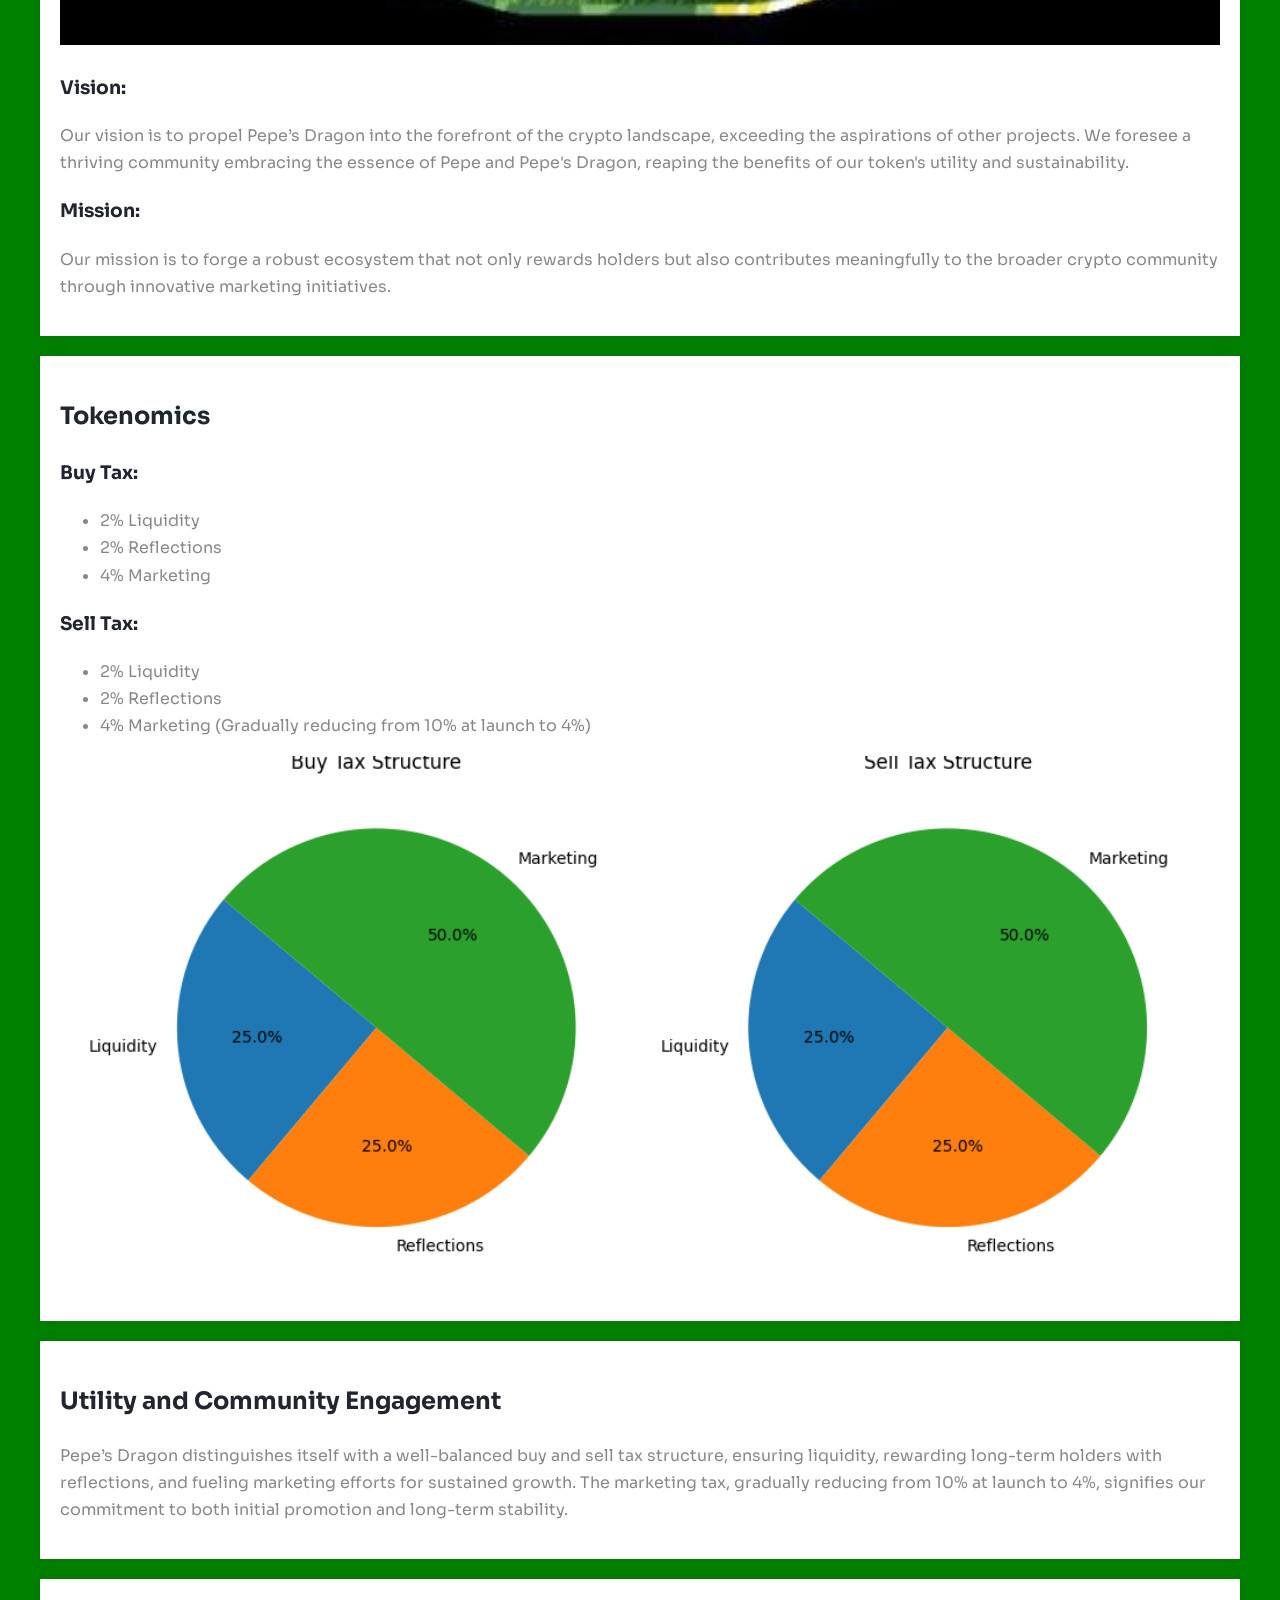
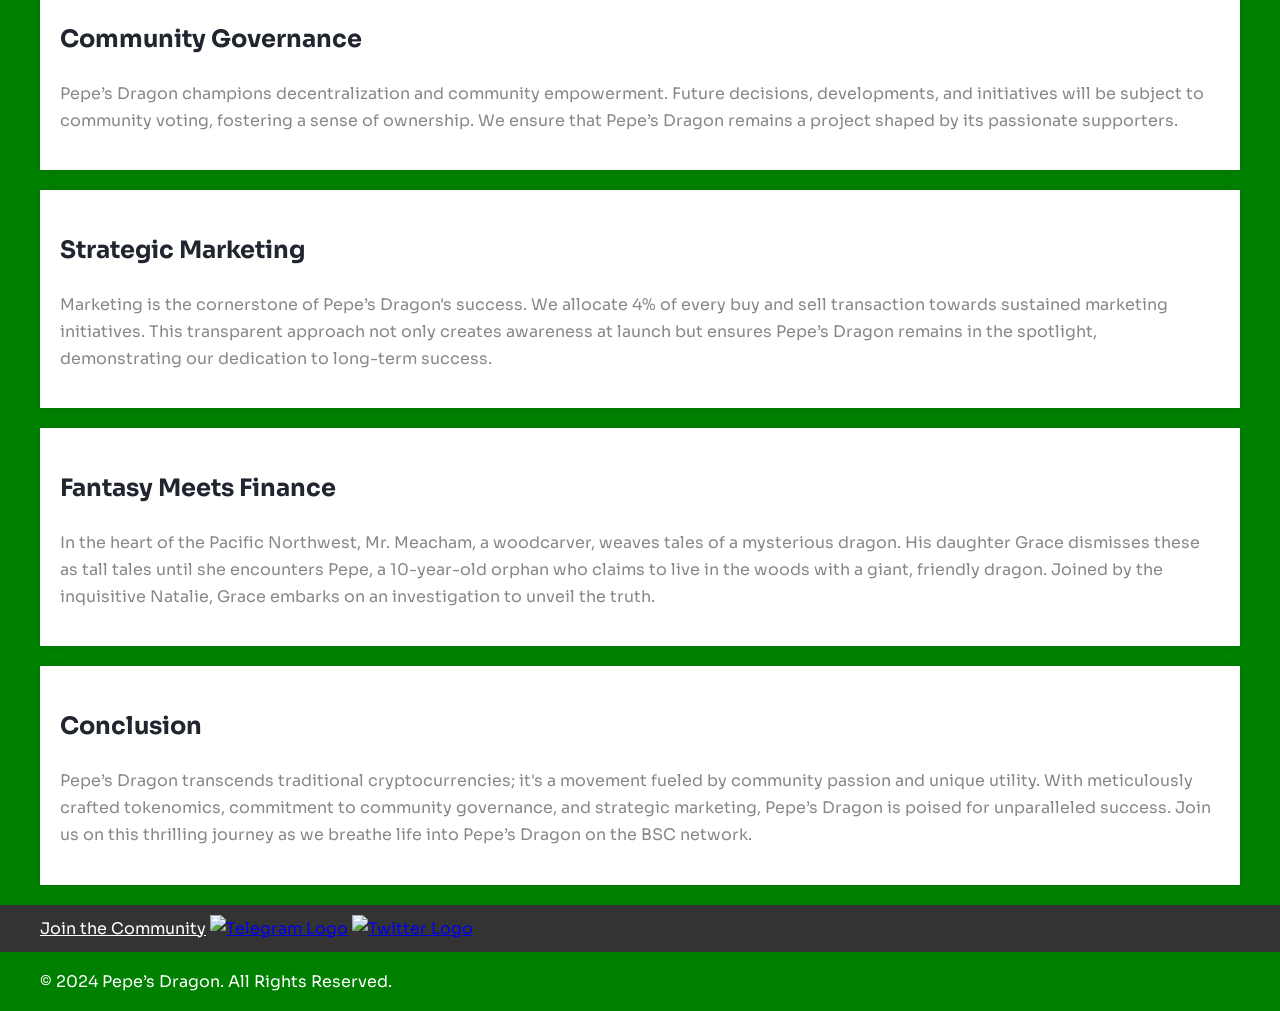
==== commit f0d256d5: "update" ====
--- a/index.html
+++ b/index.html
@@ -127,7 +127,6 @@
 
         <section id="tokenomics" class="green-background">
             <h2 style="color: var(--dark);">Tokenomics</h2>
-            <img src="images/4.jpg" alt="Image 4">
             <h3 style="color: var(--dark);">Buy Tax:</h3>
             <ul>
                 <li>2% Liquidity</li>
